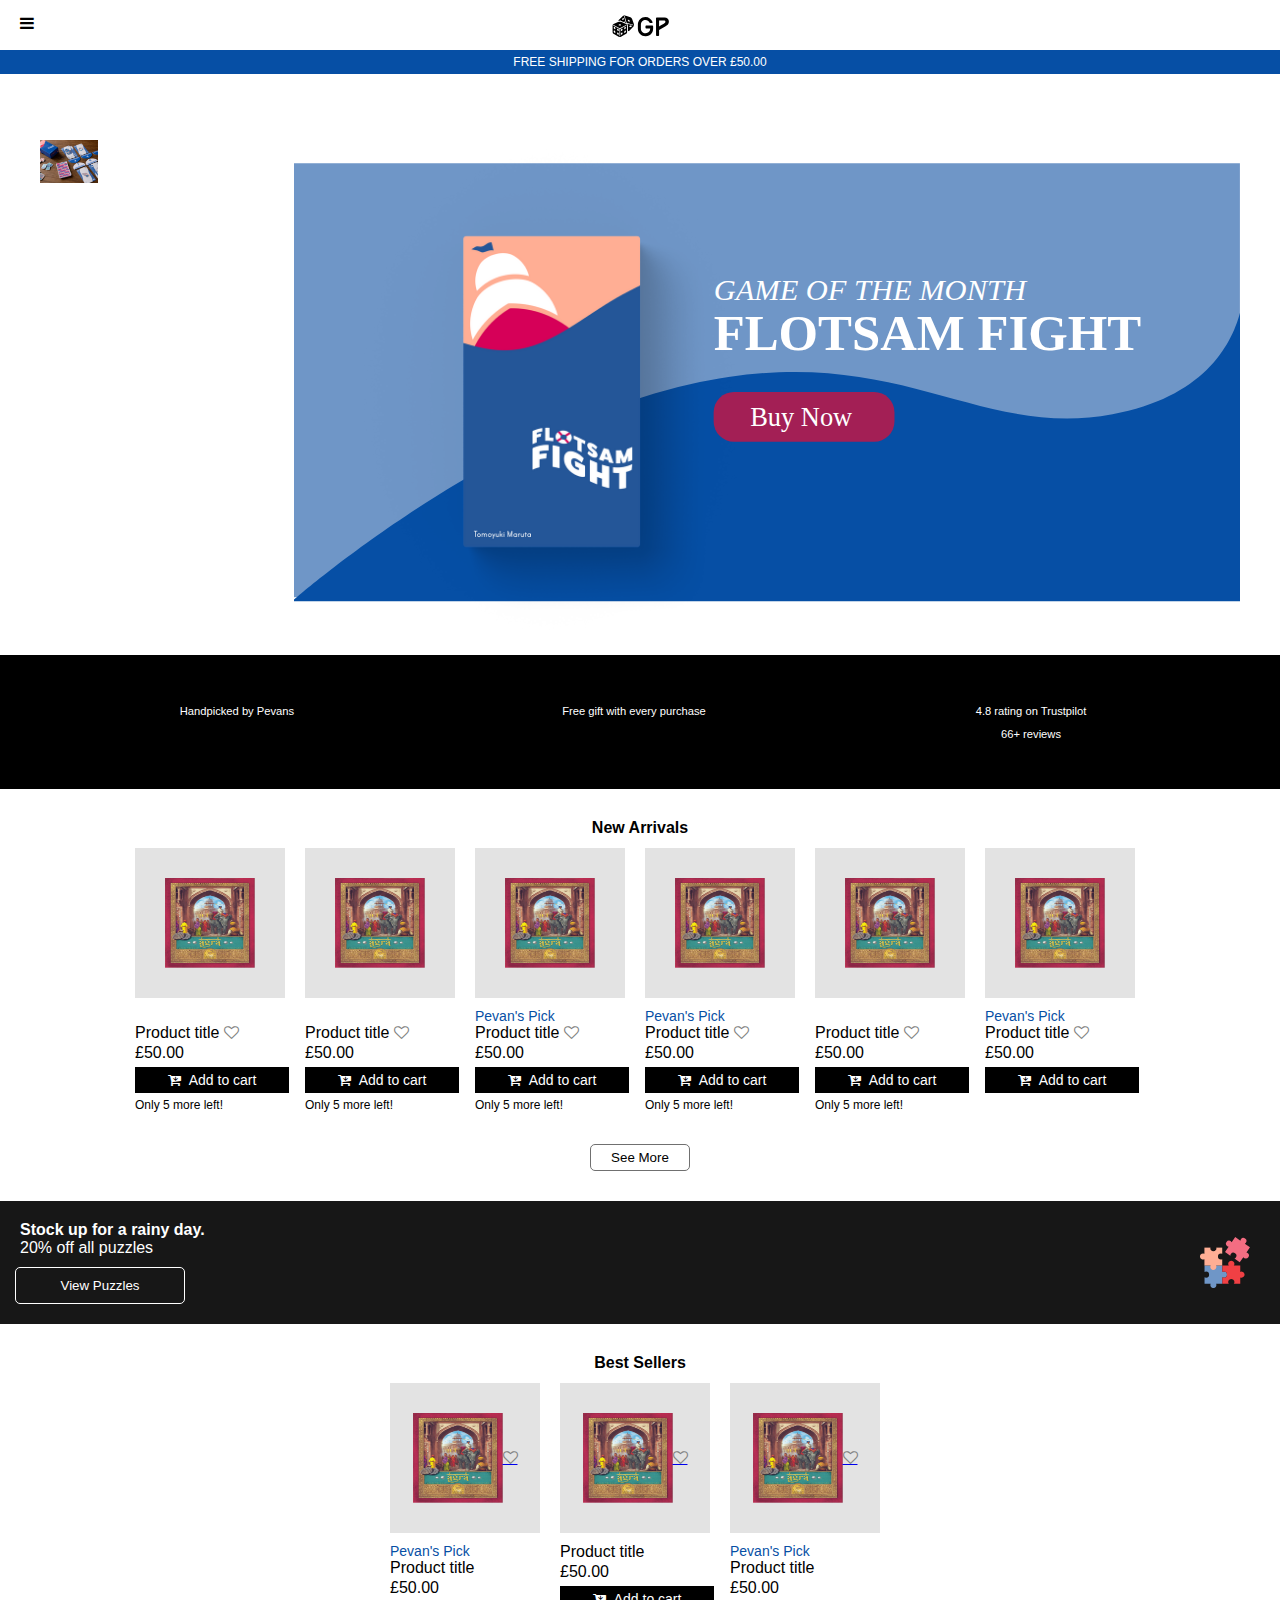
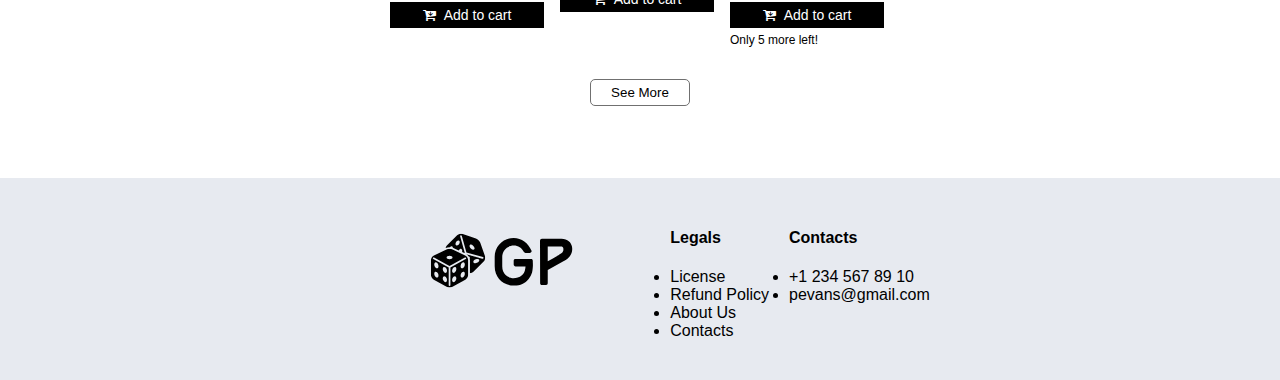
==== index.html @ 42266754 "Renamed product images" ====
<!DOCTYPE html>
<html lang="en">
<head>
    <meta charset="UTF-8">
    <meta http-equiv="X-UA-Compatible" content="IE=edge">
    <meta name="viewport" content="width=device-width, initial-scale=1.0">
    <title>Games-From-Pevans</title>
    <link rel="stylesheet" href="https://cdnjs.cloudflare.com/ajax/libs/font-awesome/4.7.0/css/font-awesome.min.css">
    <link rel="stylesheet" href="homepage.css">
    <script src="index.js"></script>
</head>
<body>
    <div class="topnav">
        <img class="logo" src="img/Pevanslogo.svg" alt="Games from pevans logo">
        <!-- Navigation links (hidden by default) -->
        <div id="myLinks">
          <a href="#news">Board Games</a>
          <a href="#contact">Card Games</a>
          <a href="#about">Strategy Games</a>
          <a href="#about">Puzzles</a>
          <a href="#about">Blog</a>
          <a href="#about">Sale</a>
        </div>
        <!-- "Hamburger menu" / "Bar icon" to toggle the navigation links -->
        <a href="javascript:void(0);" class="hamburger" onclick="myFunction()">
          <i class="fa fa-bars"></i>
        </a>
      </div>

      <div class ="banner">
        <h3>FREE SHIPPING FOR ORDERS OVER £50.00</h3>
        </div>
    <div class="promoGrid">
        <!-- <div class="grid-item">  -->
        <figure class="grid-item thoughtfully"> 
         <img class="promoImg" src="img/thoughtfully.svg" alt="thoughtfully curated">
        </figure>
        <!-- <div class="grid-item">  -->
        <figure class="grid-item flotsamPromo">
            <img class="promoImg" src="img/flotsampromo.jpeg" alt="flotsam fight">
        </figure>      
        <!-- <div class="grid-item">  -->
        <figure class="grid-item flotsam">
            <img class="promoImg" src="img/flotsam.svg" alt="flotsam fight promo">
        </figure>
    </div>

    <div class="message">
        <span class="column1"><p>Handpicked by Pevans</p></span>
        <span class="column2"><p>Free gift with every purchase</p></span>
        <span class="column3">
            <p>4.8 rating on Trustpilot</p>
            <p>66+ reviews</p>
        </div>
    </div>
      
    <h1>New Arrivals</h1>

    <div class="product-wrapper">
        <div class="productGrid">
            <div class="product product1">
                <a href="listing.html" class="productImgBox">			
                    <img class="productImg" src="img/agra.png" alt="Agra" class="product-grid__img" />
                </a>
                <div class="productDetails">
                    <p class="productNotSpecial">Pevan's Pick</p>
                    <a href="listing.html" class="productTitle"><span>Product title </span><i class="fa fa-heart-o"></i> </a>
                    <p class="productPrice">£50.00</p>
                    <a href="cart.html" class="productAdd"><i class="fa fa-cart-arrow-down"></i> Add to cart</a>	
                    <p class="productLow">Only 5 more left!</p>
                </div>
            </div>

            <div class="product product1">
                <a href="listing.html" class="productImgBox">			
                    <img class="productImg" src="img/agra.png" alt="Agra" class="product-grid__img" />
                </a>
                <div class="productDetails">
                    <p class="productNotSpecial">Pevan's Pick</p>
                    <a href="listing.html" class="productTitle"><span>Product title </span><i class="fa fa-heart-o"></i> </a>
                    <p class="productPrice">£50.00</p>
                    <a href="cart.html" class="productAdd"><i class="fa fa-cart-arrow-down"></i> Add to cart</a>	
                    <p class="productLow">Only 5 more left!</p>
                </div>
            </div>

            <div class="product product1">
                <a href="listing.html" class="productImgBox">			
                    <img class="productImg" src="img/agra.png" alt="Agra" class="product-grid__img" />
                </a>
                <div class="productDetails">
                    <p class="productSpecial">Pevan's Pick</p>
                    <a href="listing.html" class="productTitle"><span>Product title </span><i class="fa fa-heart-o"></i> </a>
                    <p class="productPrice">£50.00</p>
                    <a href="cart.html" class="productAdd"><i class="fa fa-cart-arrow-down"></i> Add to cart</a>	
                    <p class="productLow">Only 5 more left!</p>
                </div>
            </div>

            <div class="product product1">
                <a href="listing.html" class="productImgBox">			
                    <img class="productImg" src="img/agra.png" alt="Agra" class="product-grid__img" />
                </a>
                <div class="productDetails">
                    <p class="productSpecial">Pevan's Pick</p>
                    <a href="listing.html" class="productTitle"><span>Product title </span><i class="fa fa-heart-o"></i> </a>
                    <p class="productPrice">£50.00</p>
                    <a href="cart.html" class="productAdd"><i class="fa fa-cart-arrow-down"></i> Add to cart</a>	
                    <p class="productLow">Only 5 more left!</p>
                </div>
            </div>

            <div class="product product1">
                <a href="listing.html" class="productImgBox">			
                    <img class="productImg" src="img/agra.png" alt="Agra" class="product-grid__img" />
                </a>
                <div class="productDetails">
                    <p class="productNotSpecial">Pevan's Pick</p>
                    <a href="listing.html" class="productTitle"><span>Product title </span><i class="fa fa-heart-o"></i> </a>
                    <p class="productPrice">£50.00</p>
                    <a href="cart.html" class="productAdd"><i class="fa fa-cart-arrow-down"></i> Add to cart</a>	
                    <p class="productLow">Only 5 more left!</p>
                </div>
            </div>

            <div class="product product1">
                <a href="listing.html" class="productImgBox">			
                    <img class="productImg" src="img/agra.png" alt="Agra" class="product-grid__img" />
                </a>
                <div class="productDetails">
                    <p class="productSpecial">Pevan's Pick</p>
                    <a href="listing.html" class="productTitle"><span>Product title </span><i class="fa fa-heart-o"></i> </a>
                    <p class="productPrice">£50.00</p>
                    <a href="cart.html" class="productAdd"><i class="fa fa-cart-arrow-down"></i> Add to cart</a>	
                </div>
            </div>

            

            
        </div>
    </div>


           

               

<div class="btn-more-wrapper">
            <button class="btn-more" type="go">See More</button>
        </div>

    </div>
    
    <div class="promo">
        <h1 class="promo">Stock up for a rainy day.</h1>
        <h2 class="promo">20% off all puzzles</h2>
        <button class="btn-puzzles" type="Go">View Puzzles</button>
        <img class="img-puzzle" src="img/puzzle.svg">
    </div>

    <div>
        <h1>Best Sellers</h1>
    </div>

   <div class="product-wrapper">
    <div class="productGrid">
        <div class="product product-1">
        <a href="listing.html" class="productImgBox">			
            <img class="productImg" src="img/agra.png" alt="Agra" class="product-grid__img" />
            <i class="fa fa-heart-o"></i>
        </a>
        <div class="productDetails">
        <p class="productSpecial">Pevan's Pick</p>
        <p class="productTitle">Product title</p>
        <p class="productPrice">£50.00</p>
        <a href="cart.html" class="productAdd"><i class="fa fa-cart-arrow-down"></i> Add to cart</a>	
        </div>
        </div>

        <div class="product product-2">
            <a href="listing.html" class="productImgBox">			
                <img class="productImg" src="img/agra.png" alt="Agra" class="product-grid__img" />
                <i class="fa fa-heart-o"></i>
            </a>
            <div class="productDetails">
            <p class="productSpecial"></p>
            <p class="productTitle">Product title</p>
            <p class="productPrice">£50.00</p>
            <a href="cart.html" class="productAdd"><i class="fa fa-cart-arrow-down"></i> Add to cart</a>	
            </div>
            </div>

            <div class="product product-3">
                <a href="listing.html" class="productImgBox">			
                    <img class="productImg" src="img/agra.png" alt="Agra" class="product-grid__img" />
                    <i class="fa fa-heart-o"></i>
                </a>
                <div class="productDetails">
                <p class="productSpecial">Pevan's Pick</p>
                <p class="productTitle">Product title</p>
                <p class="productPrice">£50.00</p>
                <a href="cart.html" class="productAdd"><i class="fa fa-cart-arrow-down"></i> Add to cart</a>	
                <p class="productLow">Only 5 more left!</p>
                </div>
                </div>
              
    </div>
</div>

<div class="btn-more-wrapper">
    <button class="btn-more" type="go">See More</button>
</div>

<br></br>
<br></br>

<footer class="footer">
    <div class="footer-container">
        <div class="logoContainer">
    <img class="footer-logo" src="img/Pevanslogo.svg" alt="Games from pevans logo">
        </div>
    <div class="footerItem legals">
          <h4>Legals</h4>
            <li>License</li>
            <li>Refund Policy</li>
            <li>About Us</li>
            <li>Contacts</li>
    </div>

    <div class ="footerItem contacts">
          <h4>Contacts</h4>
            <li>+1 234 567 89 10</li>
            <li>pevans@gmail.com</li>
    </div>
</div>
</footer>


</body>
</html>
---- homepage.css ----
@font-face {
    font-family: 'Avenir';
    src: url('../fonts/Avenir.eot?#iefix') format('embedded-opentype'), url('../fonts/Avenir.woff') format('woff'), url('../fonts/Avenir.ttf') format('truetype'), url('../fonts/Avenir.svg#Avenir') format('svg');
    }

body{
    font-family: 'Avenir', Helvetica, sans-serif;
    margin: 0px;
}

h1{
  text-align: center;
  font-size: 16px;
  margin-top: 30px;

}

.productTitle{
  font-size: 16px;
  margin-top: 30px;
  text-decoration: none;
  color: black;
  font-weight: 500;

}



h2{
    font-weight: 500;
    font-size:16px;
    text-align: center;
}


h3 {
  padding-top: 5px;
  padding-bottom: 5px;
  font-size: 12px;
  text-align: center;
  background-color: #064FA5;
  color: white;
  font-weight: 300;
  margin: 0em;
}

.promoGrid {
  display: grid;
  grid-template-columns: repeat(4, 1fr);
  grid-template-rows: (2, 10vw);
  /* grid-template-areas: "thoughtfully thoughtfully"
"flotsamPromo flotsam"; */


  /* grid-auto-rows: repeat(2, 10vw); */
}

.promoImg{
  width: 100%;
  height: 100%;
  object-fit: cover;
  /* display: block; */
} 

.thougtfully {
  grid-column-start: 1;
  grid-column-start: 5;
  grid-row-start: 1;
  grid-row-end: 2;
}

.flotsamPromo {
  grid-row-start: 2;
  grid-row-end: 3;
  grid-column-start: 1;
  grid-column-end: 3;

  /* background-color: black; */

}

 .flotsam {
  grid-row: 2 / span 3;
  grid-column-start: 3;
  grid-column-start: 5;
  /* background-color: blue; */
 } 

.message {
  display:grid;
  grid-template-columns: 33% 33% 33%;
  text-align: center;
  background-color: black;
  color: white;
  font-size: 0.7em;
  padding: 3% 3% 3% 3%;
  line-height: 12px;
}

.productImgBox{
  width: 150px;
  background-color: #E3E3E3 ;
  height: 150px;
  display: flex;
  justify-content: center;
  align-items: center;

}
.productImg{
    width: 90px;
  height: 90px;
  text-align: center;
  display: block;
  /* padding-top: 20px; */
}

img.product-grid__img{
 width:50%;
 padding:auto;
 margin-left: auto;
 margin-right: auto;

}

p.productSpecial{
color: #064FA5;
font-size: 14px;
margin: 0px;
padding-top: 10px;
}

p.productNotSpecial{
  color: transparent;
  font-size: 14px;
  margin: 0px;
  padding-top: 10px;
  }

p.productTitle{
font-size: 16px;
font-weight: 500;
margin: 0px;

}

p.productPrice{
  font-size: 16px;
  margin-top: 2px;
  margin-bottom: 5px;

}

.promo{
  /* width: 100%; */
  background-color: #171717;
  color: white;
  text-align: left;
  padding-left: 10px;


}

h1.promo {
  padding-top: 20px;
  margin-bottom: 0px;
}

h2.promo {
  padding-top: 0px;
  margin-top: 0px;
  margin-bottom: 0px;

}

.btn-more-wrapper{
  text-align: center;
}

button.btn-more {
  background-color: transparent;
  border: 1px solid #707070;
  padding-left: 20px;
  padding-top: 5px;
  padding-bottom: 5px;
  padding-right: 20px;
  margin-top: 20px;
  border-radius: 5px;
}

button.btn-puzzles {
  background-color: transparent;
  border: 1px solid white;
  border-radius: 5px;
  color: white;
  padding:10px;
  text-align: center;
  margin-top: 10px;
  margin-bottom: 20px;
  margin-left: 5px;
  width: 170px;
}

img.img-puzzle{
  width: 50px;
  float: right;
  margin-right: 30px;
  margin-top: -20px;
}

.productGrid{
  display: grid;
  grid-template-columns: repeat(auto-fit, 10rem);
  grid-gap: 10px;
  justify-content: center;
}


.productAdd{
  color: white;
  background-color: black;
  font-size: 14px;
  padding: 5px;
  width: 90%;
  text-align: center;
  text-decoration: none;
  display: inline-block;
}

.productLow{
  margin-top: 5px;
  font-size: 12px;
}

i.fa.fa-cart-arrow-down {
  padding-right: 5px;
}

i.fa.fa-heart-o {
  /* margin-top: 115px;
  margin-left: 115px; */
  font-size: 15px;
  color: gray;

}


/* Style the navigation menu */
.topnav {
    overflow: hidden;
    position: relative;
    width: 100%;
  }
  
  /* Hide the links inside the navigation menu (except for logo/home) */
  .topnav #myLinks {
    display: none;
    color: black;

  }
  
  /* Style navigation menu links */
  .topnav a {
    padding: 15px 20px;
    /* padding-top: 20px; */
    text-decoration: none;
    font-size: 16px;
    display: block;
    background-color:#1F1F1F;
    color: white;
  }
  
  /* Style the hamburger menu */
  .topnav a.hamburger {
    display: block;
    position: absolute;
    left: 0;
    top: 0;
    background-color:transparent;
    color: black;
    /* color: pink; */
  }
  
  /* Add a grey background color on mouse-over */
  .topnav a:hover {
    /* background-color: rgb(0, 0, 0); */
    color:black;
  }
  
  /* Style the active link (or home/logo) */
  .topnav img{
    width: 80px;
    display: block;
    margin-left: auto;
    margin-right: auto;
    margin-top: 5px;
    top: 0%;
    height: 100%;
  }

  .hamburger {
    background-color: tr;
  }

  .footer-container{
    padding-top: 30px;
    padding-bottom: 40px;

    display: flex;
    flex-direction: row;
    flex-wrap: wrap;
    justify-content: center;
    background-color: #E7EAF0;
    align-content: space-between;  }

  .logoContainer{
    width: 300px;
    text-align: center;
  }
  .footer-logo{
    width: 200px;
  }

  .footerItem{
    padding-left: 20px;
  }
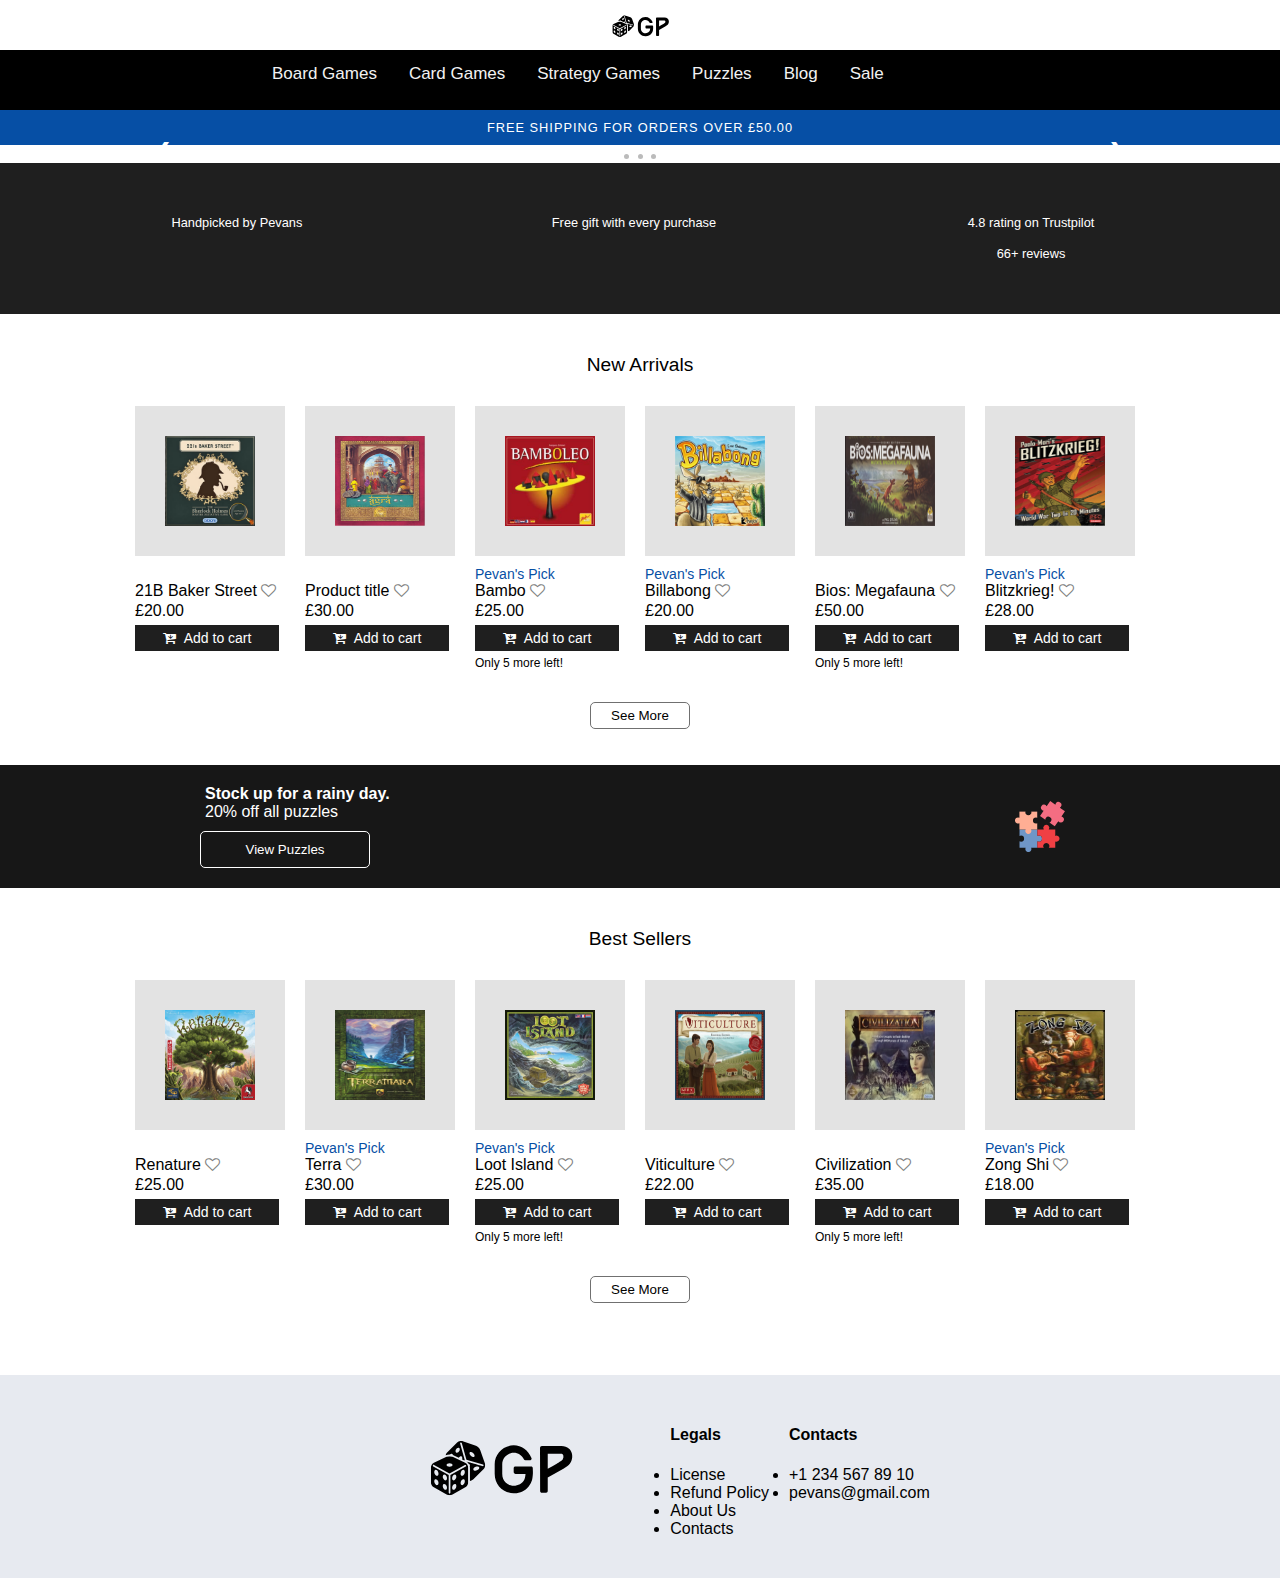
==== commit 9ca924d2: "Added navbar to desktop" ====
--- a/index.html
+++ b/index.html
@@ -4,45 +4,62 @@
     <meta charset="UTF-8">
     <meta http-equiv="X-UA-Compatible" content="IE=edge">
     <meta name="viewport" content="width=device-width, initial-scale=1.0">
-    <title>Games-From-Pevans</title>
+    <title>Games From Pevans</title>
     <link rel="stylesheet" href="https://cdnjs.cloudflare.com/ajax/libs/font-awesome/4.7.0/css/font-awesome.min.css">
     <link rel="stylesheet" href="homepage.css">
+    <link rel="icon" href="img/icon.png">
     <script src="index.js"></script>
 </head>
 <body>
     <div class="topnav">
         <img class="logo" src="img/Pevanslogo.svg" alt="Games from pevans logo">
-        <!-- Navigation links (hidden by default) -->
-        <div id="myLinks">
-          <a href="#news">Board Games</a>
-          <a href="#contact">Card Games</a>
-          <a href="#about">Strategy Games</a>
-          <a href="#about">Puzzles</a>
-          <a href="#about">Blog</a>
-          <a href="#about">Sale</a>
-        </div>
+        <div class="navbar">
+        <div class="myLinks" id="myLinks">
+          <a class="category" href="product.html">Board Games</a>
+          <a class="category" href="product.html">Card Games</a>
+          <a class="category" href="product.html">Strategy Games</a>
+          <a class="category" href="product.html">Puzzles</a>
+          <div class="categoryRight">
+          <a class="categoryR" href="product.html">Blog</a>
+          <a class="categoryR"  href="product.html">Sale</a>
+        </div>
+        </div>
+    </div>
         <!-- "Hamburger menu" / "Bar icon" to toggle the navigation links -->
         <a href="javascript:void(0);" class="hamburger" onclick="myFunction()">
           <i class="fa fa-bars"></i>
         </a>
       </div>
 
+
       <div class ="banner">
-        <h3>FREE SHIPPING FOR ORDERS OVER £50.00</h3>
-        </div>
-    <div class="promoGrid">
-        <!-- <div class="grid-item">  -->
-        <figure class="grid-item thoughtfully"> 
-         <img class="promoImg" src="img/thoughtfully.svg" alt="thoughtfully curated">
-        </figure>
-        <!-- <div class="grid-item">  -->
-        <figure class="grid-item flotsamPromo">
-            <img class="promoImg" src="img/flotsampromo.jpeg" alt="flotsam fight">
-        </figure>      
-        <!-- <div class="grid-item">  -->
-        <figure class="grid-item flotsam">
-            <img class="promoImg" src="img/flotsam.svg" alt="flotsam fight promo">
-        </figure>
+        <h3 class="banner">FREE SHIPPING FOR ORDERS OVER £50.00</h3>
+        </div>
+
+      
+        <div class="promoImages">
+
+        <div class="slides fade"> 
+         <img class="promoImg" src="img/thoughtfully.svg" style="width: 100%" alt="thoughtfully curated" >
+        </div>
+
+        <div class="slides fade">
+            <img class="floatsamPromo" src="img/flotsampromo.jpeg" style="width: 100%" alt="flotsam fight">
+        </div>      
+
+        <div class="slides fade">
+            <img class="flotsam" src="img/flotsam.svg" style="width: 100%" alt="flotsam fight promo">
+        </div>
+        
+        <a class="prev" onclick="plusSlides(-1)">&#10094;</a>
+        <a class="next" onclick="plusSlides(1)">&#10095;</a>
+    </div>
+    
+
+    <div style="text-align:center">
+    <span class="dot" onclick="currentSlide(1)"></span>
+    <span class="dot" onclick="currentSlide(2)"></span>
+    <span class="dot" onclick="currentSlide(3)"></span>
     </div>
 
     <div class="message">
@@ -53,163 +70,200 @@
             <p>66+ reviews</p>
         </div>
     </div>
-      
-    <h1>New Arrivals</h1>
+       <div class="content">
+    <h1 class="homepage">New Arrivals</h1>
 
     <div class="product-wrapper">
         <div class="productGrid">
             <div class="product product1">
                 <a href="listing.html" class="productImgBox">			
+                    <img class="productImg" src="img/21B.png" alt="21B Baker Street" class="product-grid__img" />
+                </a>
+                <div class="productDetails">
+                    <p class="productNotSpecial">Pevan's Pick</p>
+                    <a href="listing.html" class="productTitle"><span>21B Baker Street </span><i class="fa fa-heart-o"></i> </a>
+                    <p class="productPrice">£20.00</p>
+                    <a href="cart.html" class="productAdd"><i class="fa fa-cart-arrow-down"></i> Add to cart</a>
+                    <p class="productNotLow">Only 5 more left!</p>	
+                </div>
+            </div>
+
+            <div class="product product2">
+                <a href="listing.html" class="productImgBox">			
                     <img class="productImg" src="img/agra.png" alt="Agra" class="product-grid__img" />
                 </a>
                 <div class="productDetails">
                     <p class="productNotSpecial">Pevan's Pick</p>
                     <a href="listing.html" class="productTitle"><span>Product title </span><i class="fa fa-heart-o"></i> </a>
+                    <p class="productPrice">£30.00</p>
+                    <a href="cart.html" class="productAdd"><i class="fa fa-cart-arrow-down"></i> Add to cart</a>
+                    <p class="productNotLow">Only 5 more left!</p>
+	
+                </div>
+            </div>
+
+            <div class="product product3">
+                <a href="listing.html" class="productImgBox">			
+                    <img class="productImg" src="img/bambo.png" alt="Bambo" class="product-grid__img" />
+                </a>
+                <div class="productDetails">
+                    <p class="productSpecial">Pevan's Pick</p>
+                    <a href="listing.html" class="productTitle"><span>Bambo </span><i class="fa fa-heart-o"></i> </a>
+                    <p class="productPrice">£25.00</p>
+                    <a href="cart.html" class="productAdd"><i class="fa fa-cart-arrow-down"></i> Add to cart</a>	
+                    <p class="productLow">Only 5 more left!</p>
+                </div>
+            </div>
+
+            <div class="product product4">
+                <a href="listing.html" class="productImgBox">			
+                    <img class="productImg" src="img/billabong.png" alt="Billabong" class="product-grid__img" />
+                </a>
+                <div class="productDetails">
+                    <p class="productSpecial">Pevan's Pick</p>
+                    <a href="listing.html" class="productTitle"><span>Billabong </span><i class="fa fa-heart-o"></i> </a>
+                    <p class="productPrice">£20.00</p>
+                    <a href="cart.html" class="productAdd"><i class="fa fa-cart-arrow-down"></i> Add to cart</a>	
+                    <p class="productNotLow">Only 5 more left!</p>
+                </div>
+            </div>
+
+            <div class="product product5">
+                <a href="listing.html" class="productImgBox">			
+                    <img class="productImg" src="img/bios.png" alt="Bios" class="product-grid__img" />
+                </a>
+                <div class="productDetails">
+                    <p class="productNotSpecial">Pevan's Pick</p>
+                    <a href="listing.html" class="productTitle"><span>Bios: Megafauna  </span><i class="fa fa-heart-o"></i> </a>
                     <p class="productPrice">£50.00</p>
                     <a href="cart.html" class="productAdd"><i class="fa fa-cart-arrow-down"></i> Add to cart</a>	
                     <p class="productLow">Only 5 more left!</p>
                 </div>
             </div>
 
-            <div class="product product1">
-                <a href="listing.html" class="productImgBox">			
-                    <img class="productImg" src="img/agra.png" alt="Agra" class="product-grid__img" />
-                </a>
-                <div class="productDetails">
-                    <p class="productNotSpecial">Pevan's Pick</p>
-                    <a href="listing.html" class="productTitle"><span>Product title </span><i class="fa fa-heart-o"></i> </a>
-                    <p class="productPrice">£50.00</p>
-                    <a href="cart.html" class="productAdd"><i class="fa fa-cart-arrow-down"></i> Add to cart</a>	
-                    <p class="productLow">Only 5 more left!</p>
-                </div>
-            </div>
-
-            <div class="product product1">
-                <a href="listing.html" class="productImgBox">			
-                    <img class="productImg" src="img/agra.png" alt="Agra" class="product-grid__img" />
+            <div class="product product6">
+                <a href="listing.html" class="productImgBox">			
+                    <img class="productImg" src="img/blitzkrieg.png" alt="Agra" class="product-grid__img" />
                 </a>
                 <div class="productDetails">
                     <p class="productSpecial">Pevan's Pick</p>
-                    <a href="listing.html" class="productTitle"><span>Product title </span><i class="fa fa-heart-o"></i> </a>
-                    <p class="productPrice">£50.00</p>
-                    <a href="cart.html" class="productAdd"><i class="fa fa-cart-arrow-down"></i> Add to cart</a>	
-                    <p class="productLow">Only 5 more left!</p>
-                </div>
-            </div>
-
-            <div class="product product1">
-                <a href="listing.html" class="productImgBox">			
-                    <img class="productImg" src="img/agra.png" alt="Agra" class="product-grid__img" />
-                </a>
-                <div class="productDetails">
-                    <p class="productSpecial">Pevan's Pick</p>
-                    <a href="listing.html" class="productTitle"><span>Product title </span><i class="fa fa-heart-o"></i> </a>
-                    <p class="productPrice">£50.00</p>
-                    <a href="cart.html" class="productAdd"><i class="fa fa-cart-arrow-down"></i> Add to cart</a>	
-                    <p class="productLow">Only 5 more left!</p>
-                </div>
-            </div>
-
-            <div class="product product1">
-                <a href="listing.html" class="productImgBox">			
-                    <img class="productImg" src="img/agra.png" alt="Agra" class="product-grid__img" />
-                </a>
-                <div class="productDetails">
-                    <p class="productNotSpecial">Pevan's Pick</p>
-                    <a href="listing.html" class="productTitle"><span>Product title </span><i class="fa fa-heart-o"></i> </a>
-                    <p class="productPrice">£50.00</p>
-                    <a href="cart.html" class="productAdd"><i class="fa fa-cart-arrow-down"></i> Add to cart</a>	
-                    <p class="productLow">Only 5 more left!</p>
-                </div>
-            </div>
-
-            <div class="product product1">
-                <a href="listing.html" class="productImgBox">			
-                    <img class="productImg" src="img/agra.png" alt="Agra" class="product-grid__img" />
-                </a>
-                <div class="productDetails">
-                    <p class="productSpecial">Pevan's Pick</p>
-                    <a href="listing.html" class="productTitle"><span>Product title </span><i class="fa fa-heart-o"></i> </a>
-                    <p class="productPrice">£50.00</p>
-                    <a href="cart.html" class="productAdd"><i class="fa fa-cart-arrow-down"></i> Add to cart</a>	
-                </div>
-            </div>
-
-            
-
-            
-        </div>
-    </div>
-
-
-           
-
+                    <a href="listing.html" class="productTitle"><span>Blitzkrieg! </span><i class="fa fa-heart-o"></i> </a>
+                    <p class="productPrice">£28.00</p>
+                    <a href="cart.html" class="productAdd"><i class="fa fa-cart-arrow-down"></i> Add to cart</a>
+                    <p class="productNotLow">Only 5 more left!</p>	
+                </div>
+            </div>     
+        </div>
+    </div>
                
 
 <div class="btn-more-wrapper">
             <button class="btn-more" type="go">See More</button>
         </div>
-
-    </div>
+        <br>
+        <br>
+
+
+    </div>
+
+</div>
     
     <div class="promo">
+        <div class="promoContainer">
         <h1 class="promo">Stock up for a rainy day.</h1>
         <h2 class="promo">20% off all puzzles</h2>
         <button class="btn-puzzles" type="Go">View Puzzles</button>
         <img class="img-puzzle" src="img/puzzle.svg">
     </div>
-
+    </div>
+
+    <div class="content">
     <div>
-        <h1>Best Sellers</h1>
+        <h1 class="homepage">Best Sellers</h1>
     </div>
 
    <div class="product-wrapper">
     <div class="productGrid">
-        <div class="product product-1">
-        <a href="listing.html" class="productImgBox">			
-            <img class="productImg" src="img/agra.png" alt="Agra" class="product-grid__img" />
-            <i class="fa fa-heart-o"></i>
-        </a>
-        <div class="productDetails">
-        <p class="productSpecial">Pevan's Pick</p>
-        <p class="productTitle">Product title</p>
-        <p class="productPrice">£50.00</p>
-        <a href="cart.html" class="productAdd"><i class="fa fa-cart-arrow-down"></i> Add to cart</a>	
-        </div>
-        </div>
-
-        <div class="product product-2">
-            <a href="listing.html" class="productImgBox">			
-                <img class="productImg" src="img/agra.png" alt="Agra" class="product-grid__img" />
-                <i class="fa fa-heart-o"></i>
-            </a>
-            <div class="productDetails">
-            <p class="productSpecial"></p>
-            <p class="productTitle">Product title</p>
-            <p class="productPrice">£50.00</p>
-            <a href="cart.html" class="productAdd"><i class="fa fa-cart-arrow-down"></i> Add to cart</a>	
-            </div>
-            </div>
-
-            <div class="product product-3">
-                <a href="listing.html" class="productImgBox">			
-                    <img class="productImg" src="img/agra.png" alt="Agra" class="product-grid__img" />
-                    <i class="fa fa-heart-o"></i>
-                </a>
-                <div class="productDetails">
+        <div class="product product1">
+            <a href="listing.html" class="productImgBox">			
+                <img class="productImg" src="img/renature.png" alt="21B Baker Street" class="product-grid__img" />
+            </a>
+            <div class="productDetails">
+                <p class="productNotSpecial">Pevan's Pick</p>
+                <a href="listing.html" class="productTitle"><span>Renature </span><i class="fa fa-heart-o"></i> </a>
+                <p class="productPrice">£25.00</p>
+                <a href="cart.html" class="productAdd"><i class="fa fa-cart-arrow-down"></i> Add to cart</a>	
+            </div>
+        </div>
+
+        <div class="product product2">
+            <a href="listing.html" class="productImgBox">			
+                <img class="productImg" src="img/terra.png" alt="Agra" class="product-grid__img" />
+            </a>
+            <div class="productDetails">
                 <p class="productSpecial">Pevan's Pick</p>
-                <p class="productTitle">Product title</p>
-                <p class="productPrice">£50.00</p>
+                <a href="listing.html" class="productTitle"><span>Terra </span><i class="fa fa-heart-o"></i> </a>
+                <p class="productPrice">£30.00</p>
+                <a href="cart.html" class="productAdd"><i class="fa fa-cart-arrow-down"></i> Add to cart</a>	
+            </div>
+        </div>
+
+        <div class="product product3">
+            <a href="listing.html" class="productImgBox">			
+                <img class="productImg" src="img/loot.png" alt="Bambo" class="product-grid__img" />
+            </a>
+            <div class="productDetails">
+                <p class="productSpecial">Pevan's Pick</p>
+                <a href="listing.html" class="productTitle"><span>Loot Island </span><i class="fa fa-heart-o"></i> </a>
+                <p class="productPrice">£25.00</p>
                 <a href="cart.html" class="productAdd"><i class="fa fa-cart-arrow-down"></i> Add to cart</a>	
                 <p class="productLow">Only 5 more left!</p>
-                </div>
-                </div>
-              
+            </div>
+        </div>
+
+        <div class="product product4">
+            <a href="listing.html" class="productImgBox">			
+                <img class="productImg" src="img/viti.png" alt="Billabong" class="product-grid__img" />
+            </a>
+            <div class="productDetails">
+                <p class="productNotSpecial">Pevan's Pick</p>
+                <a href="listing.html" class="productTitle"><span>Viticulture </span><i class="fa fa-heart-o"></i> </a>
+                <p class="productPrice">£22.00</p>
+                <a href="cart.html" class="productAdd"><i class="fa fa-cart-arrow-down"></i> Add to cart</a>	
+            </div>
+        </div>
+
+        <div class="product product5">
+            <a href="listing.html" class="productImgBox">			
+                <img class="productImg" src="img/civil.png" alt="Bios" class="product-grid__img" />
+            </a>
+            <div class="productDetails">
+                <p class="productNotSpecial">Pevan's Pick</p>
+                <a href="listing.html" class="productTitle"><span>Civilization  </span><i class="fa fa-heart-o"></i> </a>
+                <p class="productPrice">£35.00</p>
+                <a href="cart.html" class="productAdd"><i class="fa fa-cart-arrow-down"></i> Add to cart</a>	
+                <p class="productLow">Only 5 more left!</p>
+            </div>
+        </div>
+
+        <div class="product product6">
+            <a href="listing.html" class="productImgBox">			
+                <img class="productImg" src="img/zong.png" alt="Agra" class="product-grid__img" />
+            </a>
+            <div class="productDetails">
+                <p class="productSpecial">Pevan's Pick</p>
+                <a href="listing.html" class="productTitle"><span>Zong Shi </span><i class="fa fa-heart-o"></i> </a>
+                <p class="productPrice">£18.00</p>
+                <a href="cart.html" class="productAdd"><i class="fa fa-cart-arrow-down"></i> Add to cart</a>	
+            </div>
+        </div>
+
     </div>
 </div>
 
 <div class="btn-more-wrapper">
     <button class="btn-more" type="go">See More</button>
+</div>
 </div>
 
 <br></br>
--- a/homepage.css
+++ b/homepage.css
@@ -1,17 +1,282 @@
 @font-face {
-    font-family: 'Avenir';
-    src: url('../fonts/Avenir.eot?#iefix') format('embedded-opentype'), url('../fonts/Avenir.woff') format('woff'), url('../fonts/Avenir.ttf') format('truetype'), url('../fonts/Avenir.svg#Avenir') format('svg');
-    }
+  font-family: 'Avenir';
+  src: url('../fonts/Avenir.eot?#iefix') format('embedded-opentype'), url('../fonts/Avenir.woff') format('woff'), url('../fonts/Avenir.ttf') format('truetype'), url('../fonts/Avenir.svg#Avenir') format('svg');
+  }
 
 body{
+    font-size: 16px;
+    margin: 0px;
     font-family: 'Avenir', Helvetica, sans-serif;
-    margin: 0px;
-}
+}
+
+
+/*typography*/
 
 h1{
   text-align: center;
   font-size: 16px;
   margin-top: 30px;
+  font-weight: 600;
+  margin-bottom: 50px;
+}
+
+h2{
+  font-weight: 500;
+  font-size:16px;
+  text-align: center;
+}
+
+.banner {
+  padding-top: 5px;
+  padding-bottom: 5px;
+  font-size: 0.8rem;
+  letter-spacing: 1px;
+  text-align: center;
+  background-color: #064FA5;
+  color: white;
+  margin: 0em;
+  font-weight: 200;
+}
+
+
+
+* Style the navigation menu */
+.topnav {
+    overflow: hidden;
+    position: relative;
+    width: 100%;
+  }
+  
+  /* Hide the links inside the navigation menu (except for logo/home) */
+  .topnav #myLinks {
+    display: none;
+    color: black;
+
+  }
+  
+  /* Style navigation menu links */
+  .topnav a {
+    padding: 15px 20px;
+    /* padding-top: 20px; */
+    text-decoration: none;
+    font-size: 16px;
+    display: block;
+    background-color:#1F1F1F;
+    color: white;
+  }
+  
+  /* Style the hamburger menu */
+  .topnav a.hamburger {
+    display: block;
+    position: absolute;
+    left: 0;
+    top: 0;
+    background-color:transparent;
+    color: black;
+    /* color: pink; */
+  }
+  
+  /* Add a grey background color on mouse-over */
+  .topnav a:hover {
+    /* background-color: rgb(0, 0, 0); */
+    color:black;
+  }
+  
+  /* Style the active link (or home/logo) */
+  .topnav img{
+    width: 80px;
+    display: block;
+    margin-left: auto;
+    margin-right: auto;
+    margin-top: 5px;
+    top: 0%;
+    height: 100%;
+  }
+
+  .hamburger {
+    background-color: tr;
+  }
+  /* Style the active link (or home/logo) */
+  img {
+    width: 100px;
+    display: block;
+    margin-left: auto;
+    margin-right: auto;
+    top: 0%;
+    height: 100%;
+
+  }
+
+/*promo banner*/
+* {box-sizing:border-box}
+
+/* Slideshow container */
+.promoImages {
+  max-width: 1000px;
+  position: relative;
+  margin: auto;
+}
+
+/* Hide the images by default */
+.slides {
+  display: none;
+}
+img {vertical-align: middle;}
+
+
+/* Next & previous buttons */
+.prev, .next {
+  cursor: pointer;
+  position: absolute;
+  top: 50%;
+  width: auto;
+  margin-top: -22px;
+  padding: 16px;
+  color: white;
+  font-weight: bold;
+  font-size: 18px;
+  transition: 0.6s ease;
+  border-radius: 0 3px 3px 0;
+  user-select: none;
+}
+
+/* Position the "next button" to the right */
+.next {
+  right: 0;
+  border-radius: 3px 0 0 3px;
+}
+
+/* On hover, add a black background color with a little bit see-through */
+.prev:hover, .next:hover {
+  background-color: rgba(0,0,0,0.8);
+}
+
+
+
+/* The dots/bullets/indicators */
+.dot {
+  cursor: pointer;
+  height: 5px;
+  width: 5px;
+  margin: 0 2px;
+  /* margin-top: -100px; */
+  background-color: #bbb;
+  border-radius: 50%;
+  display: inline-block;
+  transition: background-color 0.6s ease;
+}
+
+.active, .dot:hover {
+  background-color: #717171;
+}
+
+/* Fading animation */
+.fade {
+  -webkit-animation-name: fade;
+  -webkit-animation-duration: 1.5s;
+  animation-name: fade;
+  animation-duration: 1.5s;
+}
+
+@-webkit-keyframes fade {
+  from {opacity: .4}
+  to {opacity: 1}
+}
+
+@keyframes fade {
+  from {opacity: .4}
+  to {opacity: 1}
+}
+
+/* .promoGrid {
+  display: flex;
+  flex-wrap: wrap;
+  margin: 0px;
+}
+
+.promoContainer {
+  display: flex;
+  flex-wrap: wrap;
+}
+
+img.thougtfully {
+  width: 100%;
+}
+
+.floatsamPromo {
+  width: 50vw;
+}
+
+.flotsam {
+  width: 50vw;
+  
+}
+
+ img.flotsam {
+  height: 125px;
+  object-fit: cover;
+
+ }  */
+
+
+/*promo div*/
+
+ .message {
+  display:grid;
+  grid-template-columns: 33% 33% 33%;
+  text-align: center;
+  background-color:#1F1F1F;
+  color: white;
+  font-size: 0.8rem;
+  padding: 3% 3% 3% 3%;
+  line-height: 18px;
+}
+
+/*product grid*/
+.homepage{
+  text-align: center;
+  font-size: 1.2rem;
+  font-weight: 520;
+  margin-top: 40px;
+  margin-bottom: 30px;
+}
+
+.productGrid{
+  display: grid;
+  grid-template-columns: repeat(auto-fit, 10rem);
+  grid-gap: 10px;
+  justify-content: center;
+}
+
+
+.productAdd{
+  color: white;
+  background-color:#1F1F1F;
+  font-size: 14px;
+  padding: 5px;
+  width: 90%;
+  text-align: center;
+  text-decoration: none;
+  display: inline-block;
+}
+
+.productLow{
+  margin-top: 5px;
+  font-size: 12px;
+}
+
+.productNotLow{
+  margin-top: 5px;
+  font-size: 12px;
+  color: transparent;
+}
+i.fa.fa-cart-arrow-down {
+  padding-right: 5px;
+}
+
+i.fa.fa-heart-o {
+  font-size: 15px;
+  color: gray;
 
 }
 
@@ -21,80 +286,6 @@
   text-decoration: none;
   color: black;
   font-weight: 500;
-
-}
-
-
-
-h2{
-    font-weight: 500;
-    font-size:16px;
-    text-align: center;
-}
-
-
-h3 {
-  padding-top: 5px;
-  padding-bottom: 5px;
-  font-size: 12px;
-  text-align: center;
-  background-color: #064FA5;
-  color: white;
-  font-weight: 300;
-  margin: 0em;
-}
-
-.promoGrid {
-  display: grid;
-  grid-template-columns: repeat(4, 1fr);
-  grid-template-rows: (2, 10vw);
-  /* grid-template-areas: "thoughtfully thoughtfully"
-"flotsamPromo flotsam"; */
-
-
-  /* grid-auto-rows: repeat(2, 10vw); */
-}
-
-.promoImg{
-  width: 100%;
-  height: 100%;
-  object-fit: cover;
-  /* display: block; */
-} 
-
-.thougtfully {
-  grid-column-start: 1;
-  grid-column-start: 5;
-  grid-row-start: 1;
-  grid-row-end: 2;
-}
-
-.flotsamPromo {
-  grid-row-start: 2;
-  grid-row-end: 3;
-  grid-column-start: 1;
-  grid-column-end: 3;
-
-  /* background-color: black; */
-
-}
-
- .flotsam {
-  grid-row: 2 / span 3;
-  grid-column-start: 3;
-  grid-column-start: 5;
-  /* background-color: blue; */
- } 
-
-.message {
-  display:grid;
-  grid-template-columns: 33% 33% 33%;
-  text-align: center;
-  background-color: black;
-  color: white;
-  font-size: 0.7em;
-  padding: 3% 3% 3% 3%;
-  line-height: 12px;
 }
 
 .productImgBox{
@@ -111,7 +302,6 @@
   height: 90px;
   text-align: center;
   display: block;
-  /* padding-top: 20px; */
 }
 
 img.product-grid__img{
@@ -147,28 +337,6 @@
   font-size: 16px;
   margin-top: 2px;
   margin-bottom: 5px;
-
-}
-
-.promo{
-  /* width: 100%; */
-  background-color: #171717;
-  color: white;
-  text-align: left;
-  padding-left: 10px;
-
-
-}
-
-h1.promo {
-  padding-top: 20px;
-  margin-bottom: 0px;
-}
-
-h2.promo {
-  padding-top: 0px;
-  margin-top: 0px;
-  margin-bottom: 0px;
 
 }
 
@@ -187,6 +355,35 @@
   border-radius: 5px;
 }
 
+/* puzzle promo */
+.promo{
+  background-color: #171717;
+  color: white;
+  padding-left: 10px;
+  margin: auto;
+  text-align: left;
+
+}
+
+.promoContainer {
+  width: 90%;
+  text-align: left;
+  margin: auto;
+
+}
+
+h1.promo {
+  padding-top: 20px;
+  margin-bottom: 0px;
+}
+
+h2.promo {
+  padding-top: 0px;
+  margin-top: 0px;
+  margin-bottom: 0px;
+
+}
+
 button.btn-puzzles {
   background-color: transparent;
   border: 1px solid white;
@@ -207,100 +404,7 @@
   margin-top: -20px;
 }
 
-.productGrid{
-  display: grid;
-  grid-template-columns: repeat(auto-fit, 10rem);
-  grid-gap: 10px;
-  justify-content: center;
-}
-
-
-.productAdd{
-  color: white;
-  background-color: black;
-  font-size: 14px;
-  padding: 5px;
-  width: 90%;
-  text-align: center;
-  text-decoration: none;
-  display: inline-block;
-}
-
-.productLow{
-  margin-top: 5px;
-  font-size: 12px;
-}
-
-i.fa.fa-cart-arrow-down {
-  padding-right: 5px;
-}
-
-i.fa.fa-heart-o {
-  /* margin-top: 115px;
-  margin-left: 115px; */
-  font-size: 15px;
-  color: gray;
-
-}
-
-
-/* Style the navigation menu */
-.topnav {
-    overflow: hidden;
-    position: relative;
-    width: 100%;
-  }
-  
-  /* Hide the links inside the navigation menu (except for logo/home) */
-  .topnav #myLinks {
-    display: none;
-    color: black;
-
-  }
-  
-  /* Style navigation menu links */
-  .topnav a {
-    padding: 15px 20px;
-    /* padding-top: 20px; */
-    text-decoration: none;
-    font-size: 16px;
-    display: block;
-    background-color:#1F1F1F;
-    color: white;
-  }
-  
-  /* Style the hamburger menu */
-  .topnav a.hamburger {
-    display: block;
-    position: absolute;
-    left: 0;
-    top: 0;
-    background-color:transparent;
-    color: black;
-    /* color: pink; */
-  }
-  
-  /* Add a grey background color on mouse-over */
-  .topnav a:hover {
-    /* background-color: rgb(0, 0, 0); */
-    color:black;
-  }
-  
-  /* Style the active link (or home/logo) */
-  .topnav img{
-    width: 80px;
-    display: block;
-    margin-left: auto;
-    margin-right: auto;
-    margin-top: 5px;
-    top: 0%;
-    height: 100%;
-  }
-
-  .hamburger {
-    background-color: tr;
-  }
-
+/*footer */
   .footer-container{
     padding-top: 30px;
     padding-bottom: 40px;
@@ -324,3 +428,70 @@
     padding-left: 20px;
   }
 
+
+  @media only screen and (min-width: 768px) {
+
+    .promoContainer {
+      width: 700px;
+    }
+
+
+  @media only screen and (min-width: 1000px) {
+
+    .promoContainer {
+      width: 900px;
+    }
+  /* Add a black background color to the top navigation */
+.topnav {
+  overflow: hidden;
+  width: 100%;
+}
+
+/* Style the links inside the navigation bar */
+.topnav a {
+  float: left;
+  color: #f2f2f2;
+  text-align: center;
+  padding: 14px 16px;
+  text-decoration: none;
+  font-size: 17px;
+  background-color:transparent;
+}
+
+/* Change the color of links on hover */
+.topnav a:hover {
+  background-color: #ddd;
+  color: black;
+}
+
+/* Add a color to the active/current link */
+.topnav a.active {
+  background-color: #04AA6D;
+  color: white;
+}
+
+.topnav a.hamburger {
+  display: none;
+
+}
+
+.topnav #myLinks {
+  display: block;
+  height: 60px;
+  background-color: black;
+}
+
+.myLinks {
+  margin-left: 20%;
+}
+.categoryRight {
+  margin-left: 100px;
+}
+
+.navbar {
+  background-color: black;
+}
+  }
+  }
+
+  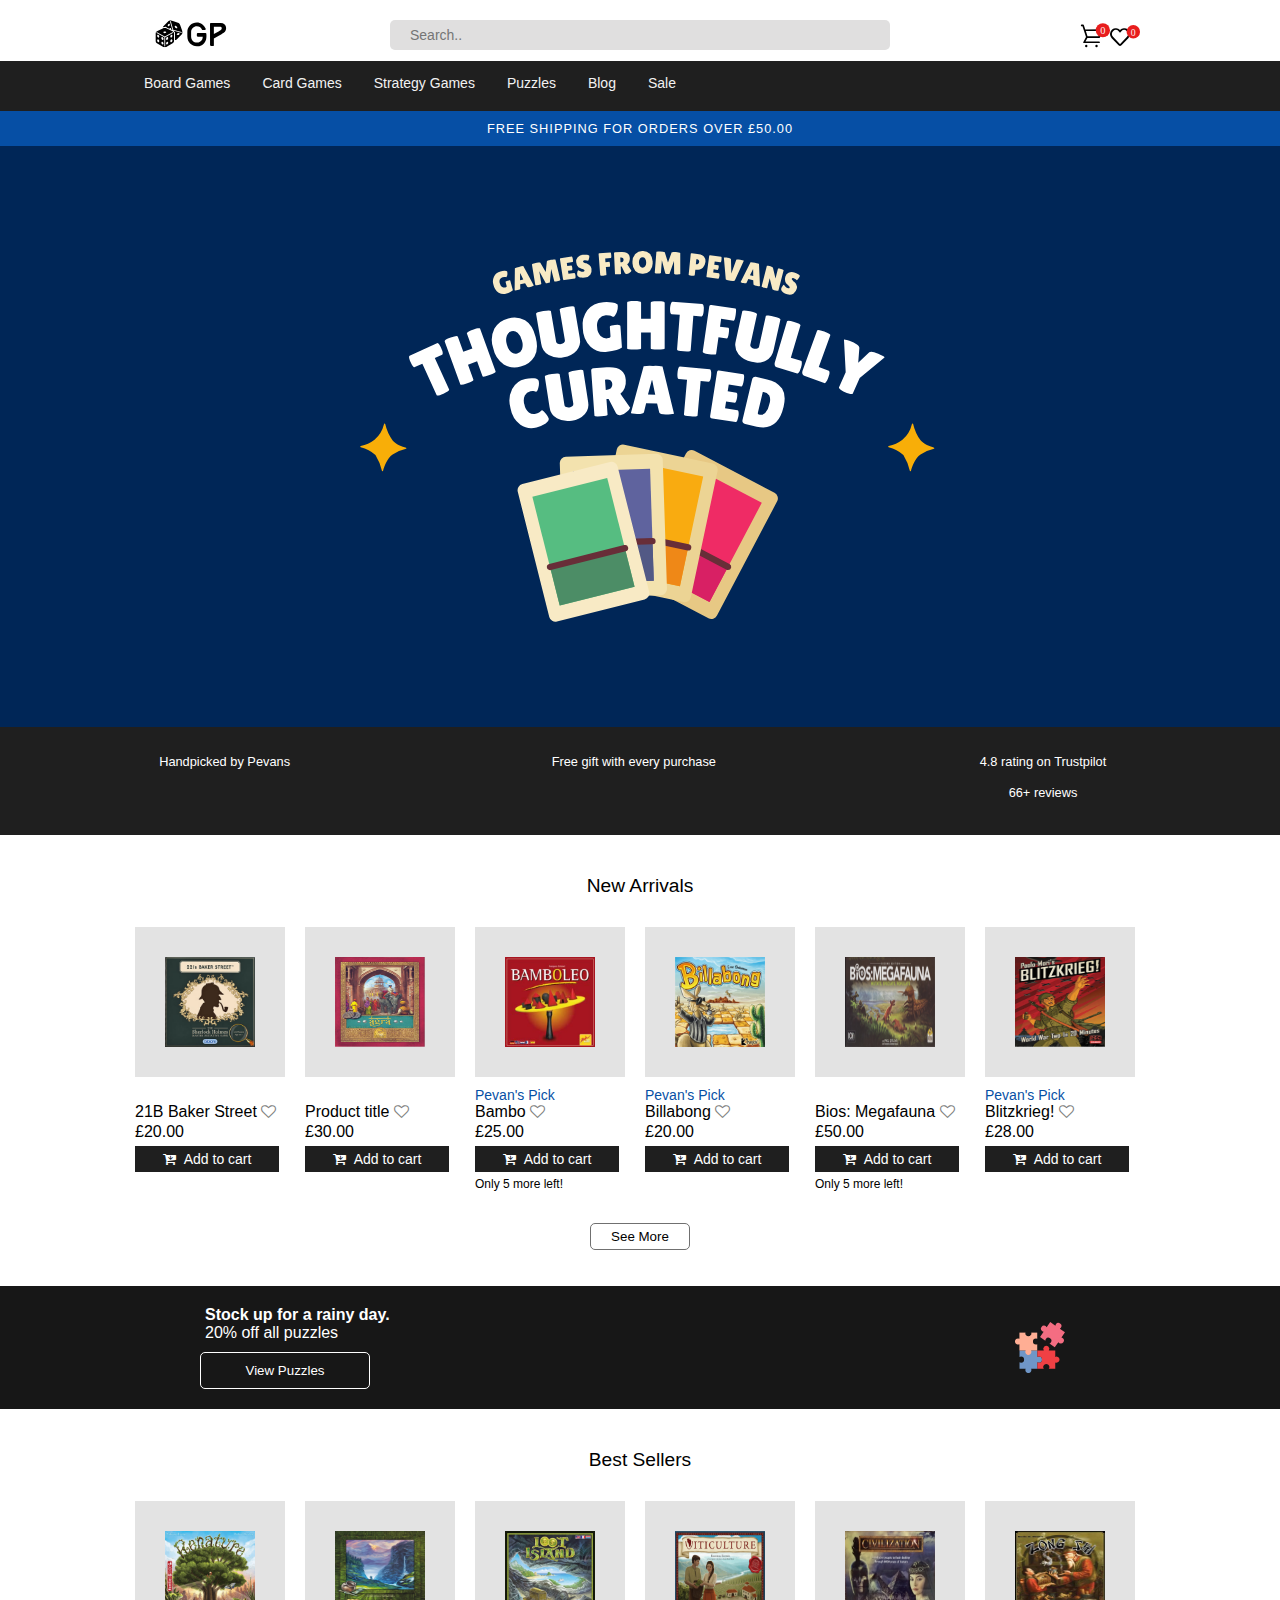
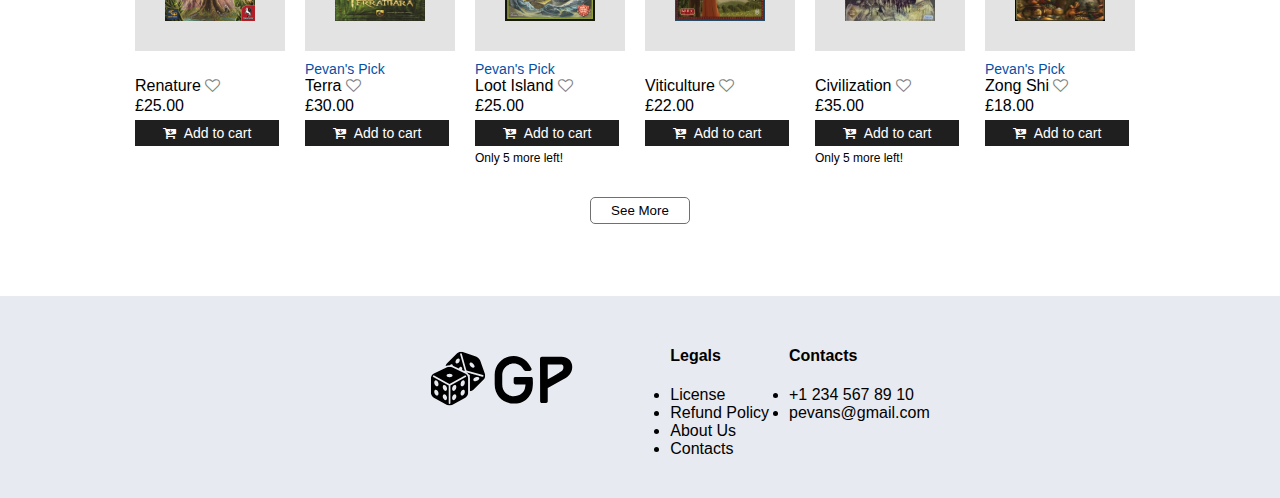
==== commit b82e9464: "Updating listing page" ====
--- a/index.html
+++ b/index.html
@@ -12,9 +12,22 @@
 </head>
 <body>
     <div class="topnav">
-        <img class="logo" src="img/Pevanslogo.svg" alt="Games from pevans logo">
+        <div class ="topnavWrap">
+        <div class ="topNavBar">
+            <span>
+        <img class="logo" src="img/Pevanslogo.svg" alt="Games from pevans logo"></span>
+        <span class="searchBarWrap">
+        <input class="searchBar" type="text" placeholder="Search.."></span>
+        <span class="icons">
+        <img class="icon"src="img/heartCount.svg"></img>
+        <img class="icon" src="img/cartCount.svg"></img>
+         </span>
+        </div>
+
+    </div>
         <div class="navbar">
         <div class="myLinks" id="myLinks">
+         <input class="search" type="text" placeholder="Search..">
           <a class="category" href="product.html">Board Games</a>
           <a class="category" href="product.html">Card Games</a>
           <a class="category" href="product.html">Strategy Games</a>
@@ -37,11 +50,11 @@
         </div>
 
       
-        <div class="promoImages">
-
-        <div class="slides fade"> 
-         <img class="promoImg" src="img/thoughtfully.svg" style="width: 100%" alt="thoughtfully curated" >
-        </div>
+        <!-- <div class="promoImages"> -->
+
+        <!-- <div class="slides fade">  -->
+         <img class="promoImg" src="img/thoughtfully.svg"  alt="thoughtfully curated" >
+        <!-- </div> -->
 
         <div class="slides fade">
             <img class="floatsamPromo" src="img/flotsampromo.jpeg" style="width: 100%" alt="flotsam fight">
@@ -50,17 +63,17 @@
         <div class="slides fade">
             <img class="flotsam" src="img/flotsam.svg" style="width: 100%" alt="flotsam fight promo">
         </div>
-        
+<!--         
         <a class="prev" onclick="plusSlides(-1)">&#10094;</a>
-        <a class="next" onclick="plusSlides(1)">&#10095;</a>
-    </div>
-    
+        <a class="next" onclick="plusSlides(1)">&#10095;</a> -->
+    <!-- </div> -->
+<!--     
 
     <div style="text-align:center">
     <span class="dot" onclick="currentSlide(1)"></span>
     <span class="dot" onclick="currentSlide(2)"></span>
     <span class="dot" onclick="currentSlide(3)"></span>
-    </div>
+    </div> -->
 
     <div class="message">
         <span class="column1"><p>Handpicked by Pevans</p></span>
--- a/homepage.css
+++ b/homepage.css
@@ -40,70 +40,111 @@
 
 
 
-* Style the navigation menu */
+/* Style the navigation menu */
+
+
 .topnav {
-    overflow: hidden;
-    position: relative;
+    /* overflow: hidden; */
+    /* position: relative; */
     width: 100%;
   }
+
+  .topNavBar {
+  display: grid;
+  grid-template-columns: 33% 33% 33%;
+  /* text-align: center; */
+
+}
   
   /* Hide the links inside the navigation menu (except for logo/home) */
   .topnav #myLinks {
     display: none;
-    color: black;
+    background-color:#1F1F1F;
+    padding-top: 20px;
 
   }
   
   /* Style navigation menu links */
   .topnav a {
     padding: 15px 20px;
-    /* padding-top: 20px; */
     text-decoration: none;
-    font-size: 16px;
+    font-size: 14px;
     display: block;
-    background-color:#1F1F1F;
     color: white;
   }
-  
-  /* Style the hamburger menu */
-  .topnav a.hamburger {
+  .searchBarWrap{
+    display: none;
+  }
+  .search {
+    padding: 10px 20px;
+    margin: 10px 20px;
+    text-decoration: none;
+    font-size: 14px;
+    display: block;
+    background-color:#e0dfdf;
+    color: white;
+    width: 90%;
+    border: none;
+    border-radius: 5px;
+  }
+
+   .topnav a.hamburger {
     display: block;
     position: absolute;
     left: 0;
     top: 0;
     background-color:transparent;
     color: black;
-    /* color: pink; */
+  }
+
+  .topnav .hamburger:hover {
+    color: black;
   }
   
-  /* Add a grey background color on mouse-over */
   .topnav a:hover {
-    /* background-color: rgb(0, 0, 0); */
-    color:black;
+    color:rgb(169, 183, 245);
   }
   
-  /* Style the active link (or home/logo) */
   .topnav img{
-    width: 80px;
-    display: block;
     margin-left: auto;
-    margin-right: auto;
+    margin-right: auto; 
+    text-align: right;
     margin-top: 5px;
     top: 0%;
     height: 100%;
   }
 
+  img.icon{
+    width: 30px;
+    float: right;
+    margin-right:20px;
+  }
+ 
+.topNavBar {
+  display: grid;
+  grid-template-columns: 66% 33%;
+  /* text-align: center; */
+
+}
+
   .hamburger {
     background-color: tr;
+    margin-left: 20px;
+    margin-top: 10px;
+
+  }
+
+  .fa-bars{
+    font-size: 18px;
   }
   /* Style the active link (or home/logo) */
-  img {
+  .logo {
     width: 100px;
     display: block;
-    margin-left: auto;
-    margin-right: auto;
+    /* margin-left: auto;
+    margin-right: auto; */
     top: 0%;
-    height: 100%;
+    float: right;
 
   }
 
@@ -111,18 +152,27 @@
 * {box-sizing:border-box}
 
 /* Slideshow container */
-.promoImages {
-  max-width: 1000px;
-  position: relative;
-  margin: auto;
-}
-
+
+
+.promoImg{
+  object-fit: fill;
+  width: 100%;
+  margin-bottom: -10px;
+}
 /* Hide the images by default */
 .slides {
   display: none;
-}
-img {vertical-align: middle;}
-
+  object-fit: cover;
+}
+/* img {vertical-align: middle;} */
+.floatsamPromo {
+  display: none;
+}
+
+.flotsam {
+  display: none;
+  
+}
 
 /* Next & previous buttons */
 .prev, .next {
@@ -228,7 +278,7 @@
   background-color:#1F1F1F;
   color: white;
   font-size: 0.8rem;
-  padding: 3% 3% 3% 3%;
+  padding: 20px;
   line-height: 18px;
 }
 
@@ -434,6 +484,7 @@
     .promoContainer {
       width: 700px;
     }
+  }
 
 
   @media only screen and (min-width: 1000px) {
@@ -454,8 +505,10 @@
   text-align: center;
   padding: 14px 16px;
   text-decoration: none;
-  font-size: 17px;
   background-color:transparent;
+}
+.search{
+  display: none;
 }
 
 /* Change the color of links on hover */
@@ -477,21 +530,79 @@
 
 .topnav #myLinks {
   display: block;
-  height: 60px;
-  background-color: black;
+  height: 50px;
+  background-color: #1F1F1F;
+  padding-top: 0px;
 }
 
 .myLinks {
-  margin-left: 20%;
+  padding-left: 10%;
 }
 .categoryRight {
-  margin-left: 100px;
+  padding-left: 100px;
 }
 
 .navbar {
   background-color: black;
 }
-  }
-  }
+
+.logo{
+  /* width: 80px; */
+  display: block;
+  margin-left: 0px;
+  margin-right: 0px;
+  margin-top: 5px;
+  top: 0%;
+  float: none;
+}
+
+img.icon {
+  margin-top: 0px;
+  margin-right: 20px;
+}
+
+.topnav img{
+  margin-left: 0px;
+  margin-right: 0px; 
+  text-align: right;
+  margin-top: 5px;
+  top: 0%;
+  height: 100%;
+}
+
+.topnavWrap{
+  width: 1000px;
+  margin-left: auto;
+  margin-right: auto;
+
+}
+
+.topNavBar {
+  display: grid;
+  grid-template-columns: 25% 50% 25%;
+  /* text-align: center; */
+
+}
+
+.searchBarWrap {
+  display: block;
+  
+}
+
+.searchBar{
+  padding: 10px 20px;
+  text-decoration: none;
+  font-size: 14px;
+  background-color:#e0dfdf;
+  color: white;
+  width: 500px;
+  border: none;
+  border-radius: 5px;
+  height: 30px;
+  margin-top:20px;
+}
+
+  }
+
 
   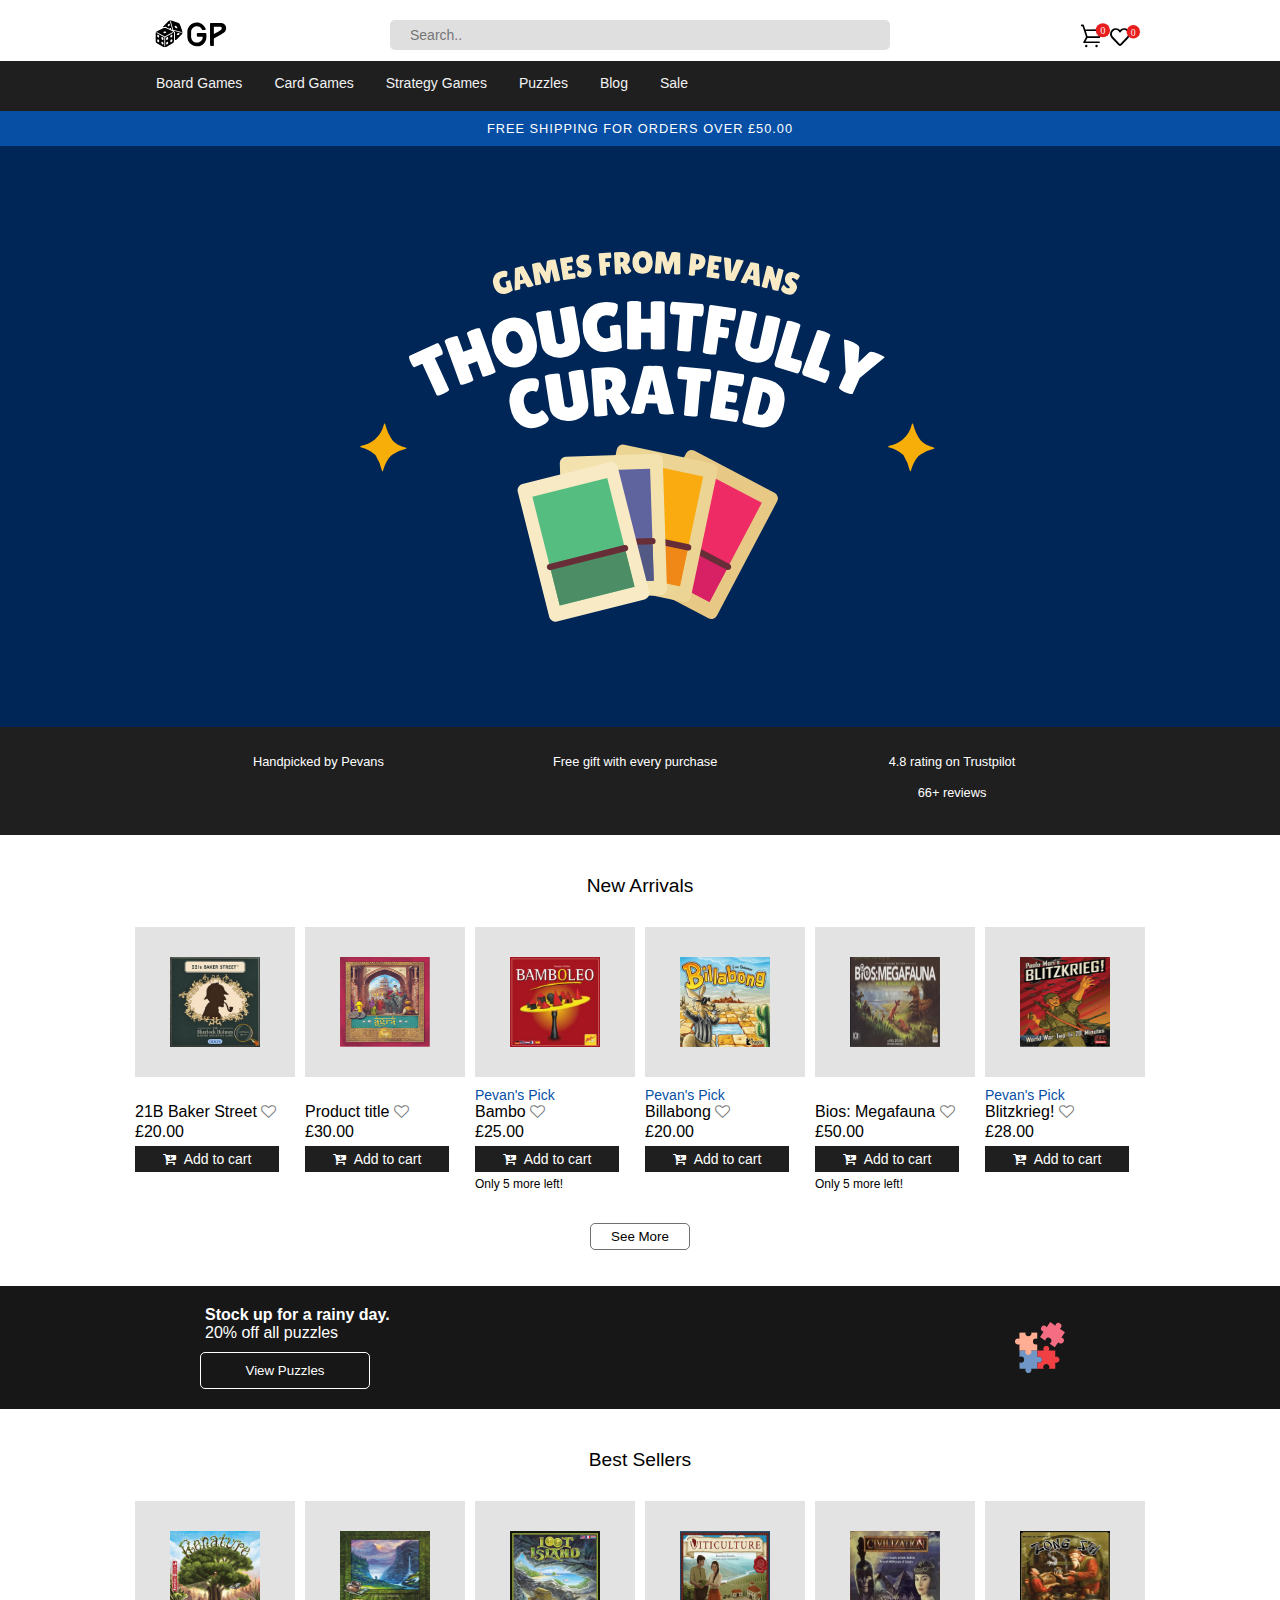
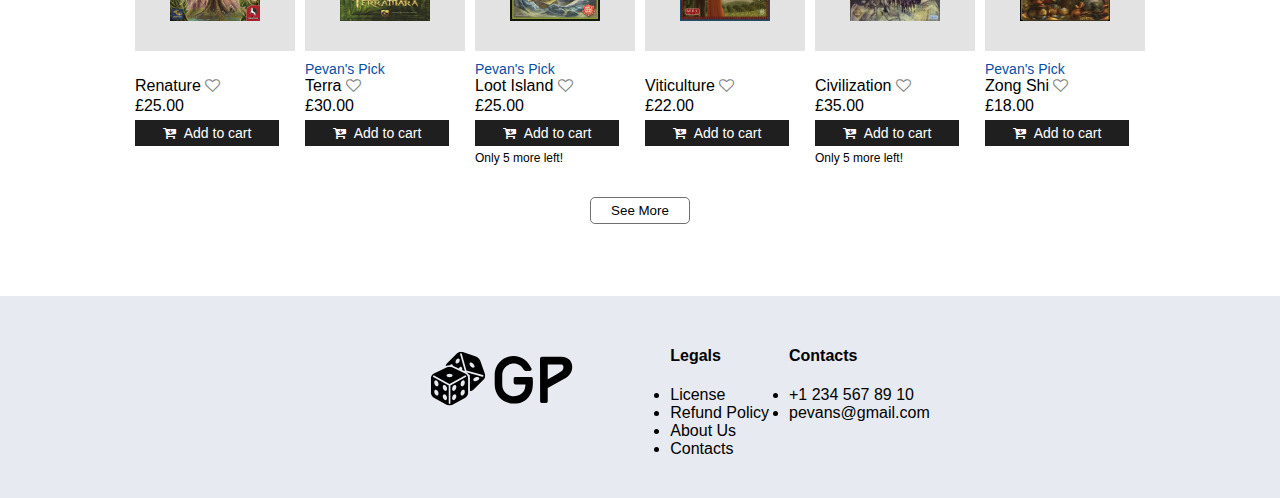
==== commit 9cb22469: "Updated cart" ====
--- a/index.html
+++ b/index.html
@@ -25,7 +25,9 @@
         </div>
 
     </div>
+
         <div class="navbar">
+        <div class ="topnavWrap">
         <div class="myLinks" id="myLinks">
          <input class="search" type="text" placeholder="Search..">
           <a class="category" href="product.html">Board Games</a>
@@ -38,6 +40,8 @@
         </div>
         </div>
     </div>
+</div>
+
         <!-- "Hamburger menu" / "Bar icon" to toggle the navigation links -->
         <a href="javascript:void(0);" class="hamburger" onclick="myFunction()">
           <i class="fa fa-bars"></i>
@@ -75,6 +79,8 @@
     <span class="dot" onclick="currentSlide(3)"></span>
     </div> -->
 
+    <div class="messageWrap">
+    <div class ="topnavWrap">
     <div class="message">
         <span class="column1"><p>Handpicked by Pevans</p></span>
         <span class="column2"><p>Free gift with every purchase</p></span>
@@ -83,6 +89,9 @@
             <p>66+ reviews</p>
         </div>
     </div>
+</div>
+</div>
+
        <div class="content">
     <h1 class="homepage">New Arrivals</h1>
 
--- a/homepage.css
+++ b/homepage.css
@@ -339,7 +339,7 @@
 }
 
 .productImgBox{
-  width: 150px;
+  width: 100%;
   background-color: #E3E3E3 ;
   height: 150px;
   display: flex;
@@ -348,7 +348,7 @@
 
 }
 .productImg{
-    width: 90px;
+  width: 90px;
   height: 90px;
   text-align: center;
   display: block;
@@ -487,18 +487,18 @@
   }
 
 
-  @media only screen and (min-width: 1000px) {
-
-    .promoContainer {
+@media only screen and (min-width: 1000px) {
+
+.promoContainer {
       width: 900px;
     }
-  /* Add a black background color to the top navigation */
+
+
 .topnav {
   overflow: hidden;
   width: 100%;
 }
 
-/* Style the links inside the navigation bar */
 .topnav a {
   float: left;
   color: #f2f2f2;
@@ -535,17 +535,19 @@
   padding-top: 0px;
 }
 
-.myLinks {
-  padding-left: 10%;
-}
+
 .categoryRight {
   padding-left: 100px;
 }
 
 .navbar {
-  background-color: black;
-}
-
+  background-color: #1F1F1F;
+}
+
+.messageWrap {
+  background-color: #1F1F1F;
+
+}
 .logo{
   /* width: 80px; */
   display: block;
@@ -577,6 +579,8 @@
 
 }
 
+
+
 .topNavBar {
   display: grid;
   grid-template-columns: 25% 50% 25%;
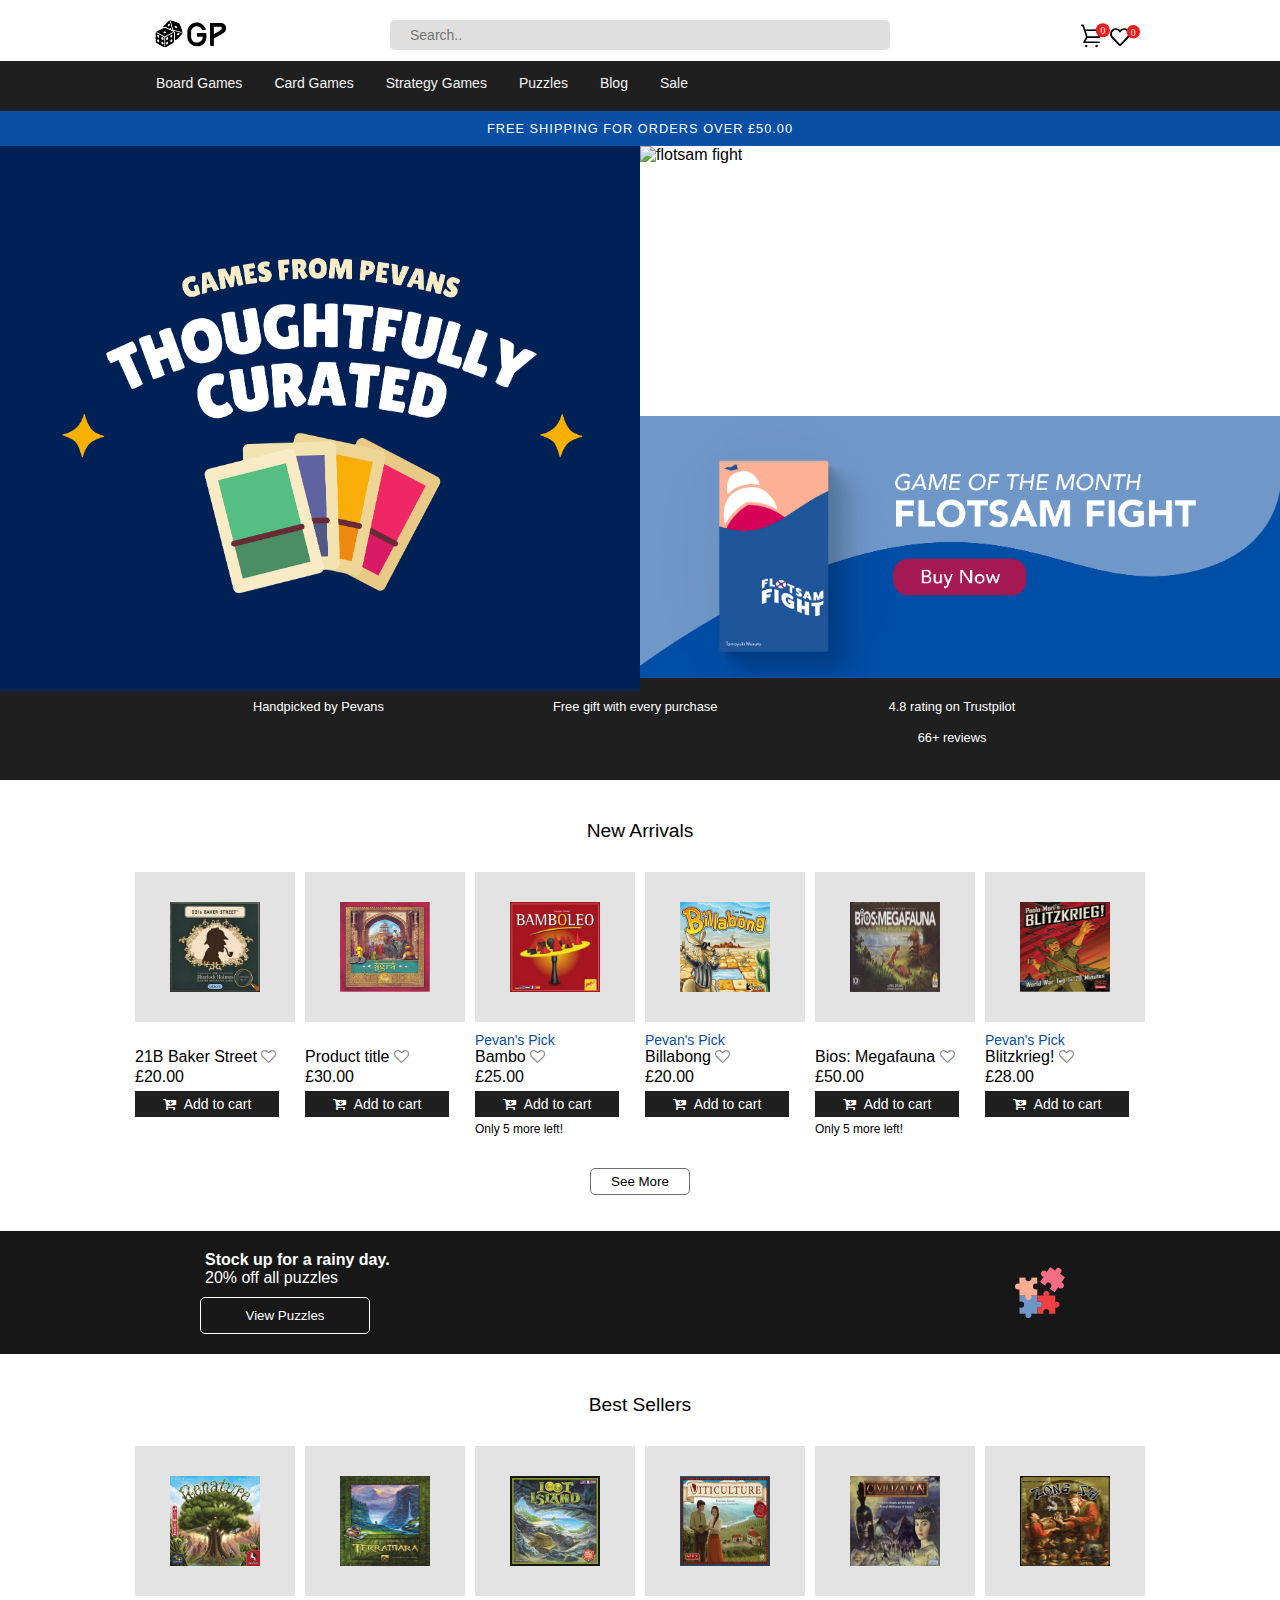
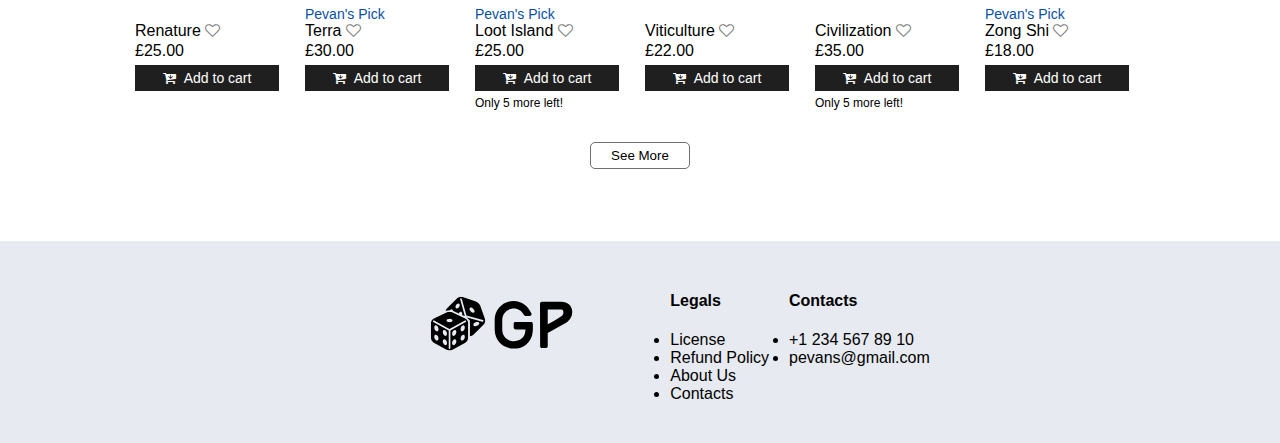
==== commit 4a0ccb65: "Updated homepage image grid" ====
--- a/index.html
+++ b/index.html
@@ -54,30 +54,23 @@
         </div>
 
       
-        <!-- <div class="promoImages"> -->
-
-        <!-- <div class="slides fade">  -->
-         <img class="promoImg" src="img/thoughtfully.svg"  alt="thoughtfully curated" >
-        <!-- </div> -->
-
-        <div class="slides fade">
-            <img class="floatsamPromo" src="img/flotsampromo.jpeg" style="width: 100%" alt="flotsam fight">
+        <div class="promoImages">
+        <div class="thoughtfully"> 
+         <img class="promoImg" src="img/thoughtfully2.png"  alt="thoughtfully curated" >
+        </div>
+
+        <div class="flot">
+        <div class="flotsam">
+            <img class="floatsamPromo" src="img/flotsampromo2.png"style="width: 100%" alt="flotsam fight">
         </div>      
 
-        <div class="slides fade">
-            <img class="flotsam" src="img/flotsam.svg" style="width: 100%" alt="flotsam fight promo">
-        </div>
-<!--         
-        <a class="prev" onclick="plusSlides(-1)">&#10094;</a>
-        <a class="next" onclick="plusSlides(1)">&#10095;</a> -->
-    <!-- </div> -->
-<!--     
-
-    <div style="text-align:center">
-    <span class="dot" onclick="currentSlide(1)"></span>
-    <span class="dot" onclick="currentSlide(2)"></span>
-    <span class="dot" onclick="currentSlide(3)"></span>
-    </div> -->
+        <div class="flotsamPromo">
+            <img class="flotsam" src="img/flotsam2.png" style="width: 100%" alt="flotsam fight promo">
+        </div>
+    </div>
+    </div>
+
+
 
     <div class="messageWrap">
     <div class ="topnavWrap">
--- a/homepage.css
+++ b/homepage.css
@@ -165,14 +165,7 @@
   object-fit: cover;
 }
 /* img {vertical-align: middle;} */
-.floatsamPromo {
-  display: none;
-}
-
-.flotsam {
-  display: none;
-  
-}
+
 
 /* Next & previous buttons */
 .prev, .next {
@@ -202,48 +195,22 @@
 }
 
 
-
-/* The dots/bullets/indicators */
-.dot {
-  cursor: pointer;
-  height: 5px;
-  width: 5px;
-  margin: 0 2px;
-  /* margin-top: -100px; */
-  background-color: #bbb;
-  border-radius: 50%;
-  display: inline-block;
-  transition: background-color 0.6s ease;
-}
-
-.active, .dot:hover {
-  background-color: #717171;
-}
-
-/* Fading animation */
-.fade {
-  -webkit-animation-name: fade;
-  -webkit-animation-duration: 1.5s;
-  animation-name: fade;
-  animation-duration: 1.5s;
-}
-
-@-webkit-keyframes fade {
-  from {opacity: .4}
-  to {opacity: 1}
-}
-
-@keyframes fade {
-  from {opacity: .4}
-  to {opacity: 1}
-}
-
-/* .promoGrid {
-  display: flex;
-  flex-wrap: wrap;
-  margin: 0px;
-}
-
+ .promoImages {
+  display: grid;
+  grid-template-columns: repeat( auto-fit, minmax(250px, 1fr) );
+  object-fit: fill;
+  margin-bottom: -20px;
+
+
+}
+
+.flot{
+  display: grid;
+  grid-template-rows: 50% 50%;
+}
+
+
+/*
 .promoContainer {
   display: flex;
   flex-wrap: wrap;
@@ -486,8 +453,16 @@
     }
   }
 
+  @media only screen and (max-width: 1000px) {
+    .flot{
+      display: none;
+    }
+  }
+
 
 @media only screen and (min-width: 1000px) {
+
+
 
 .promoContainer {
       width: 900px;
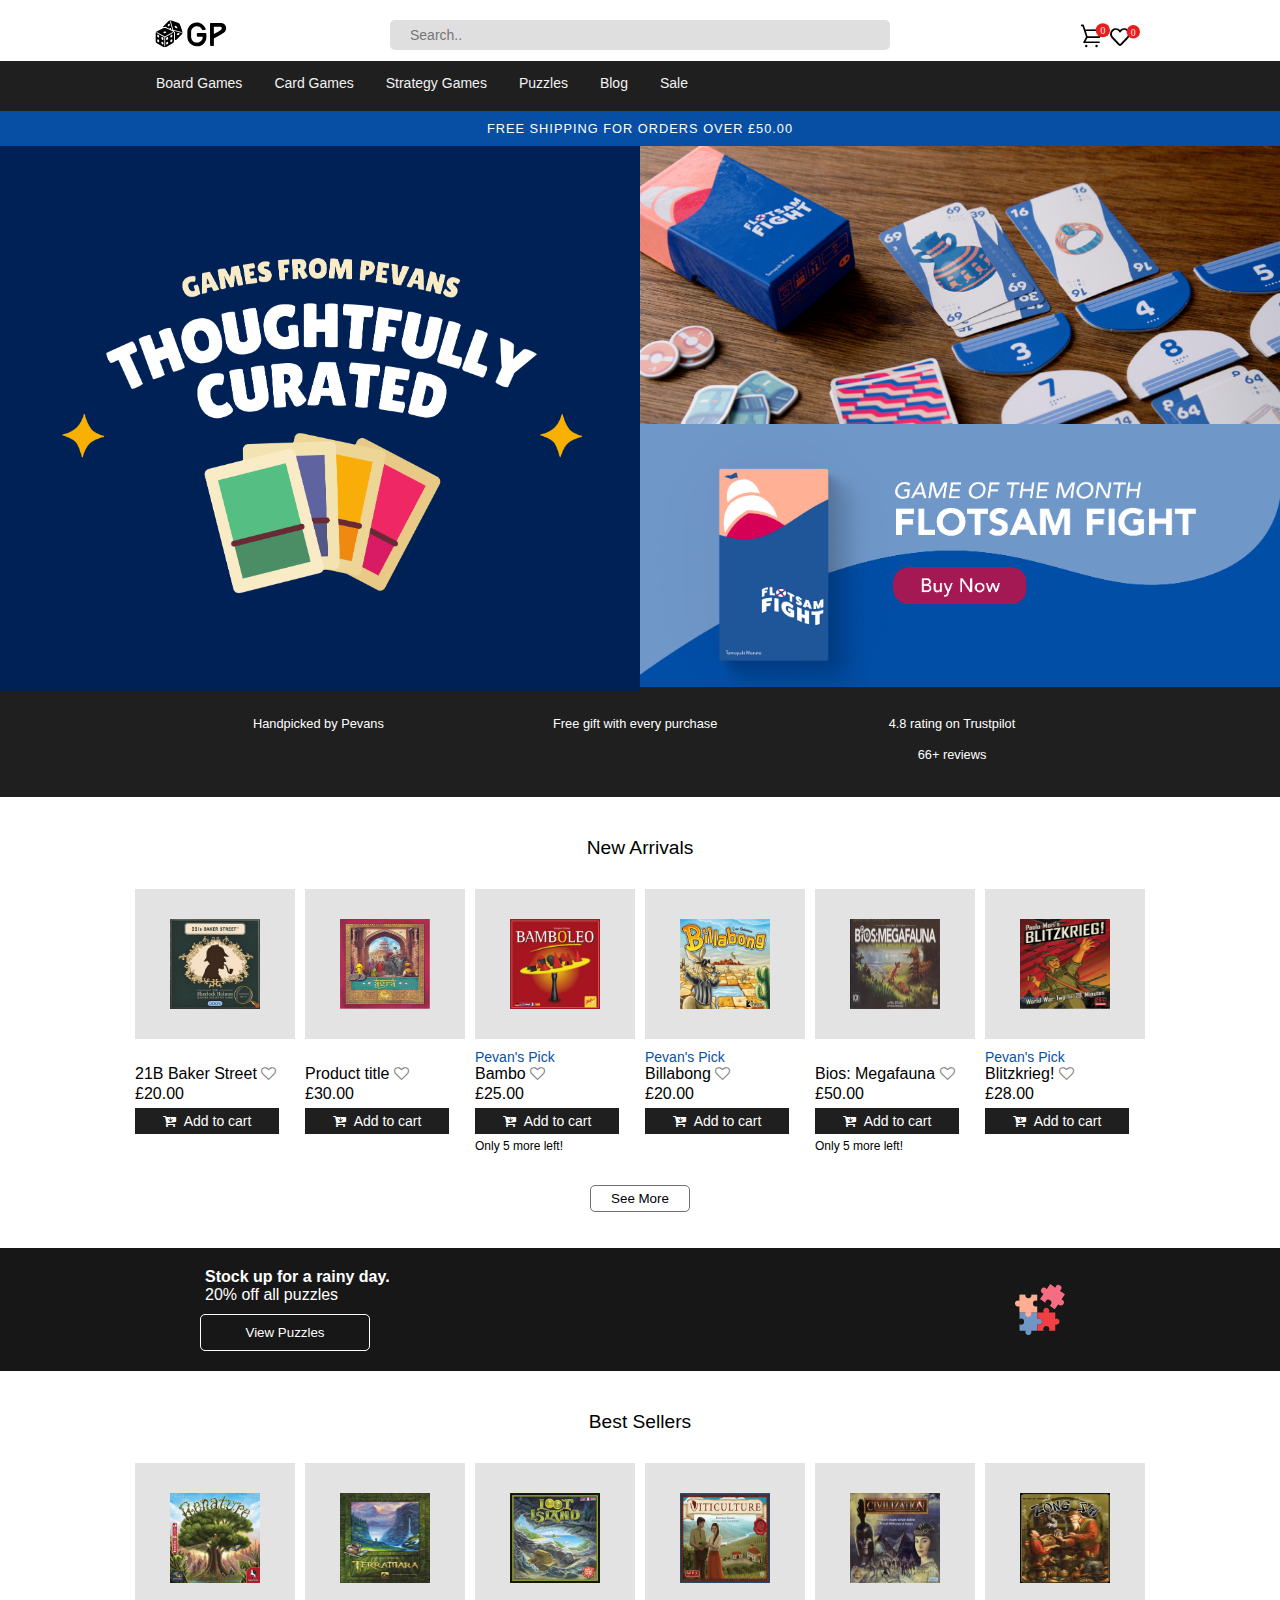
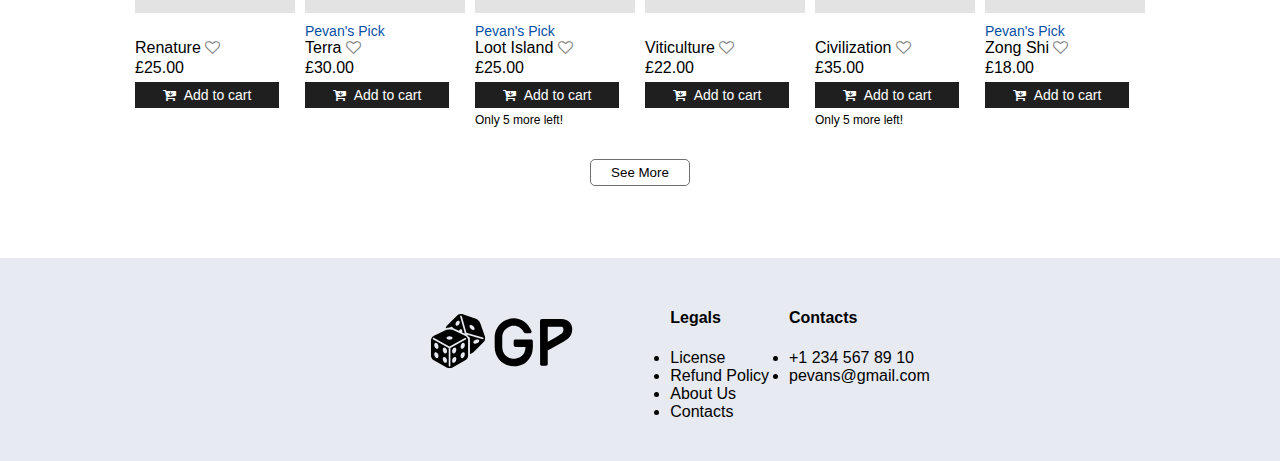
==== commit 4db8f40a: "Add grid to product page" ====
--- a/index.html
+++ b/index.html
@@ -61,7 +61,7 @@
 
         <div class="flot">
         <div class="flotsam">
-            <img class="floatsamPromo" src="img/flotsampromo2.png"style="width: 100%" alt="flotsam fight">
+            <img class="floatsamPromo" src="img/flotsamPromo2.png"style="width: 100%" alt="flotsam fight">
         </div>      
 
         <div class="flotsamPromo">
--- a/homepage.css
+++ b/homepage.css
@@ -573,7 +573,7 @@
   text-decoration: none;
   font-size: 14px;
   background-color:#e0dfdf;
-  color: white;
+  color: black;
   width: 500px;
   border: none;
   border-radius: 5px;
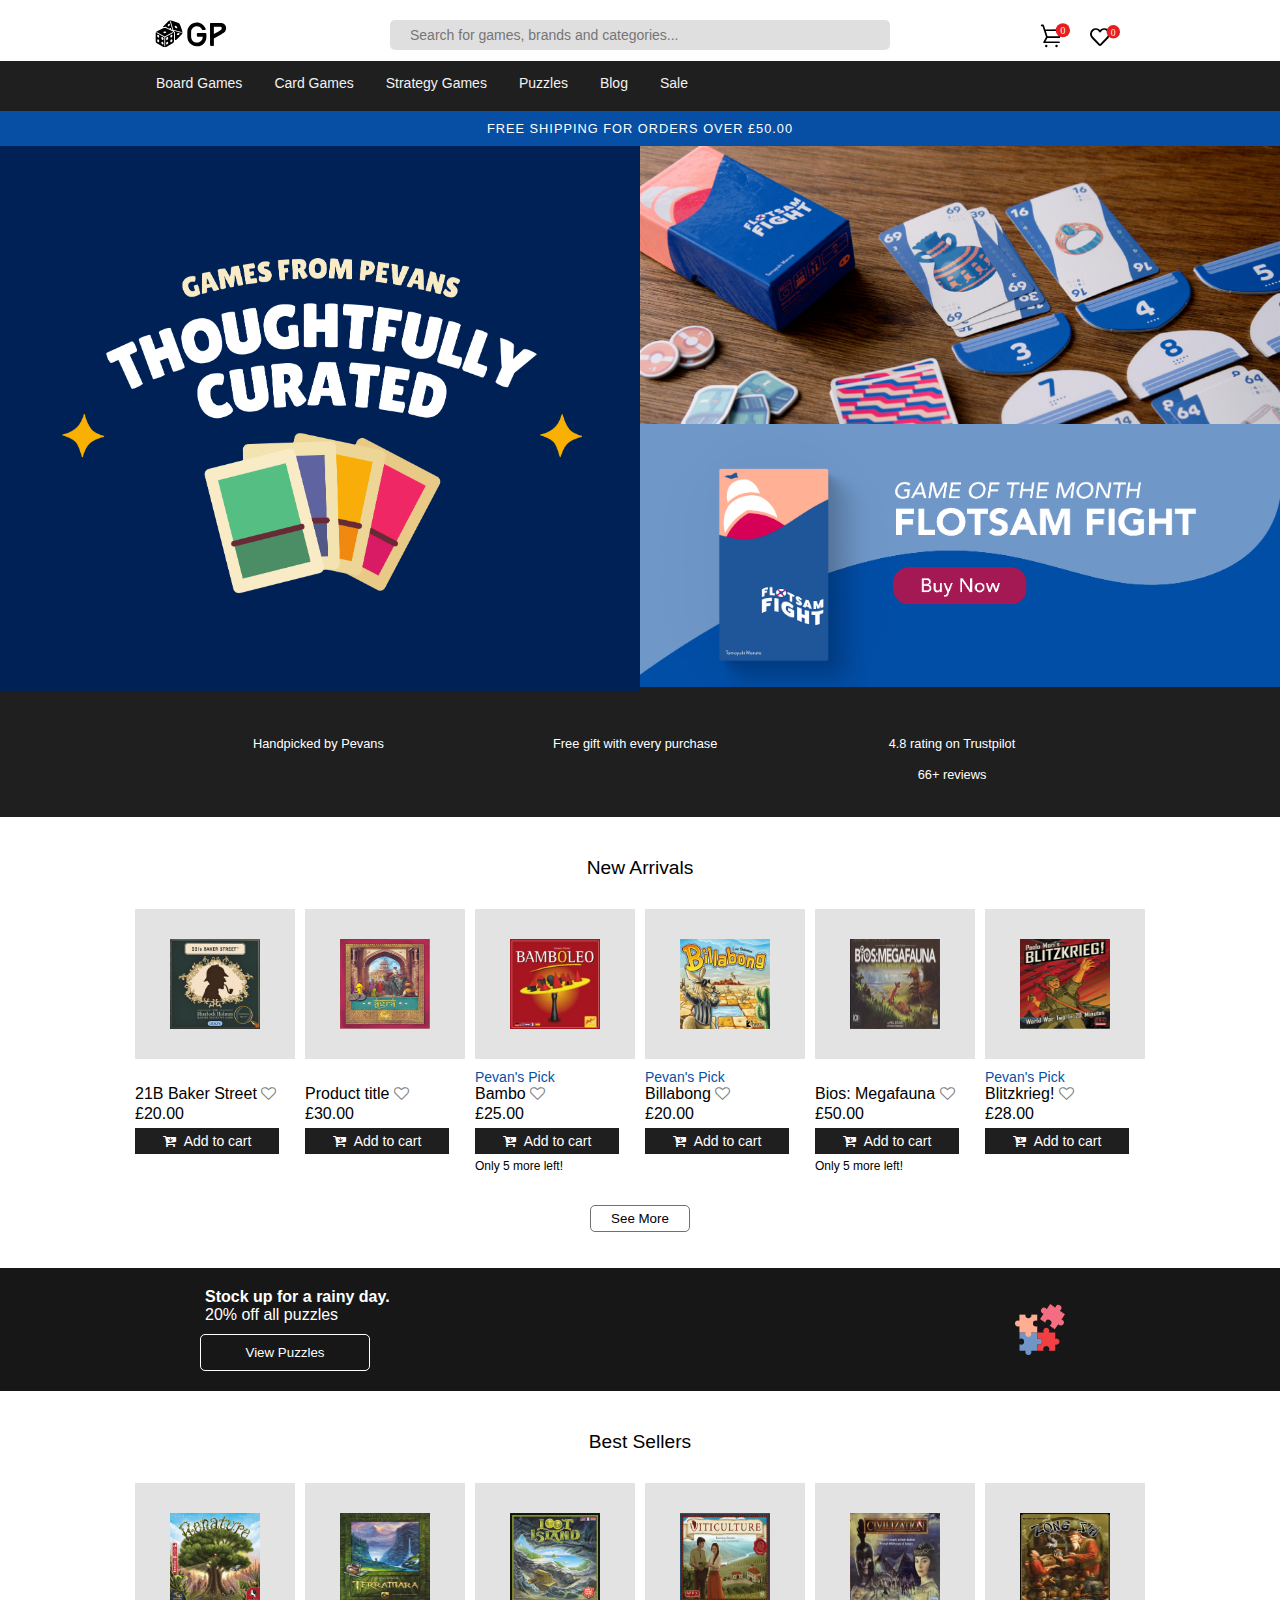
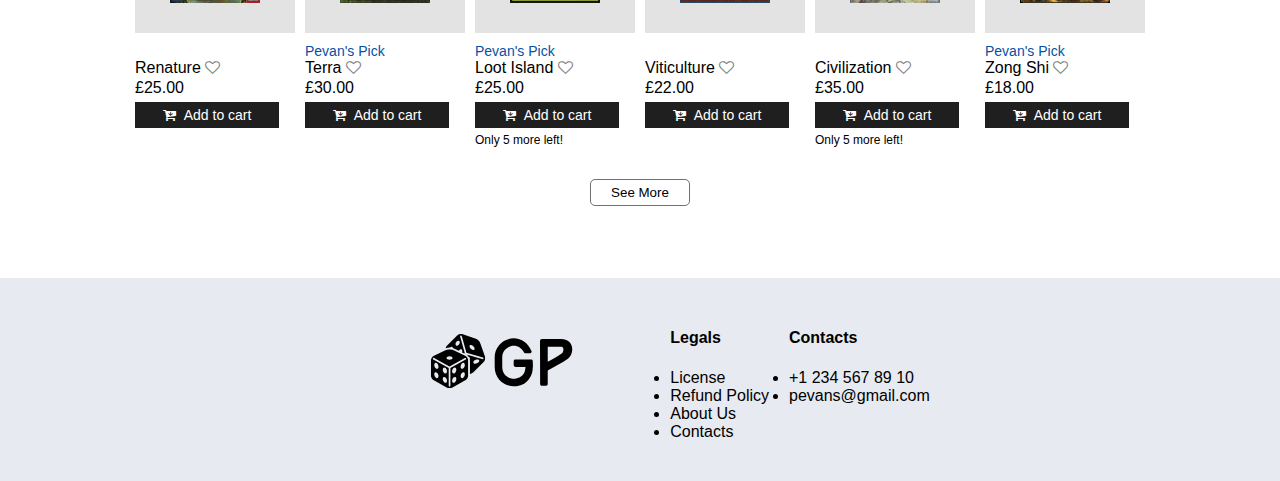
==== commit 63d51cee: "Updated pages" ====
--- a/index.html
+++ b/index.html
@@ -17,7 +17,7 @@
             <span>
         <img class="logo" src="img/Pevanslogo.svg" alt="Games from pevans logo"></span>
         <span class="searchBarWrap">
-        <input class="searchBar" type="text" placeholder="Search.."></span>
+        <input class="searchBar" type="text" placeholder="Search for games, brands and categories..."></span>
         <span class="icons">
         <img class="icon"src="img/heartCount.svg"></img>
         <img class="icon" src="img/cartCount.svg"></img>
@@ -53,7 +53,6 @@
         <h3 class="banner">FREE SHIPPING FOR ORDERS OVER £50.00</h3>
         </div>
 
-      
         <div class="promoImages">
         <div class="thoughtfully"> 
          <img class="promoImg" src="img/thoughtfully2.png"  alt="thoughtfully curated" >
@@ -207,7 +206,9 @@
                 <p class="productNotSpecial">Pevan's Pick</p>
                 <a href="listing.html" class="productTitle"><span>Renature </span><i class="fa fa-heart-o"></i> </a>
                 <p class="productPrice">£25.00</p>
-                <a href="cart.html" class="productAdd"><i class="fa fa-cart-arrow-down"></i> Add to cart</a>	
+                <a href="cart.html" class="productAdd"><i class="fa fa-cart-arrow-down"></i> Add to cart</a>
+                <p class="productNotLow">Only 5 more left!</p>
+	
             </div>
         </div>
 
--- a/homepage.css
+++ b/homepage.css
@@ -43,16 +43,15 @@
 /* Style the navigation menu */
 
 
-.topnav {
-    /* overflow: hidden; */
-    /* position: relative; */
+  .topnav {
+     overflow: hidden;
+     position: relative; 
     width: 100%;
   }
 
   .topNavBar {
   display: grid;
   grid-template-columns: 33% 33% 33%;
-  /* text-align: center; */
 
 }
   
@@ -61,6 +60,7 @@
     display: none;
     background-color:#1F1F1F;
     padding-top: 20px;
+    height: 100vh;
 
   }
   
@@ -106,8 +106,6 @@
   }
   
   .topnav img{
-    margin-left: auto;
-    margin-right: auto; 
     text-align: right;
     margin-top: 5px;
     top: 0%;
@@ -200,8 +198,6 @@
   grid-template-columns: repeat( auto-fit, minmax(250px, 1fr) );
   object-fit: fill;
   margin-bottom: -20px;
-
-
 }
 
 .flot{
@@ -210,34 +206,6 @@
 }
 
 
-/*
-.promoContainer {
-  display: flex;
-  flex-wrap: wrap;
-}
-
-img.thougtfully {
-  width: 100%;
-}
-
-.floatsamPromo {
-  width: 50vw;
-}
-
-.flotsam {
-  width: 50vw;
-  
-}
-
- img.flotsam {
-  height: 125px;
-  object-fit: cover;
-
- }  */
-
-
-/*promo div*/
-
  .message {
   display:grid;
   grid-template-columns: 33% 33% 33%;
@@ -246,6 +214,7 @@
   color: white;
   font-size: 0.8rem;
   padding: 20px;
+  padding-top: 40px;
   line-height: 18px;
 }
 
@@ -463,7 +432,6 @@
 @media only screen and (min-width: 1000px) {
 
 
-
 .promoContainer {
       width: 900px;
     }
@@ -539,8 +507,6 @@
 }
 
 .topnav img{
-  margin-left: 0px;
-  margin-right: 0px; 
   text-align: right;
   margin-top: 5px;
   top: 0%;
